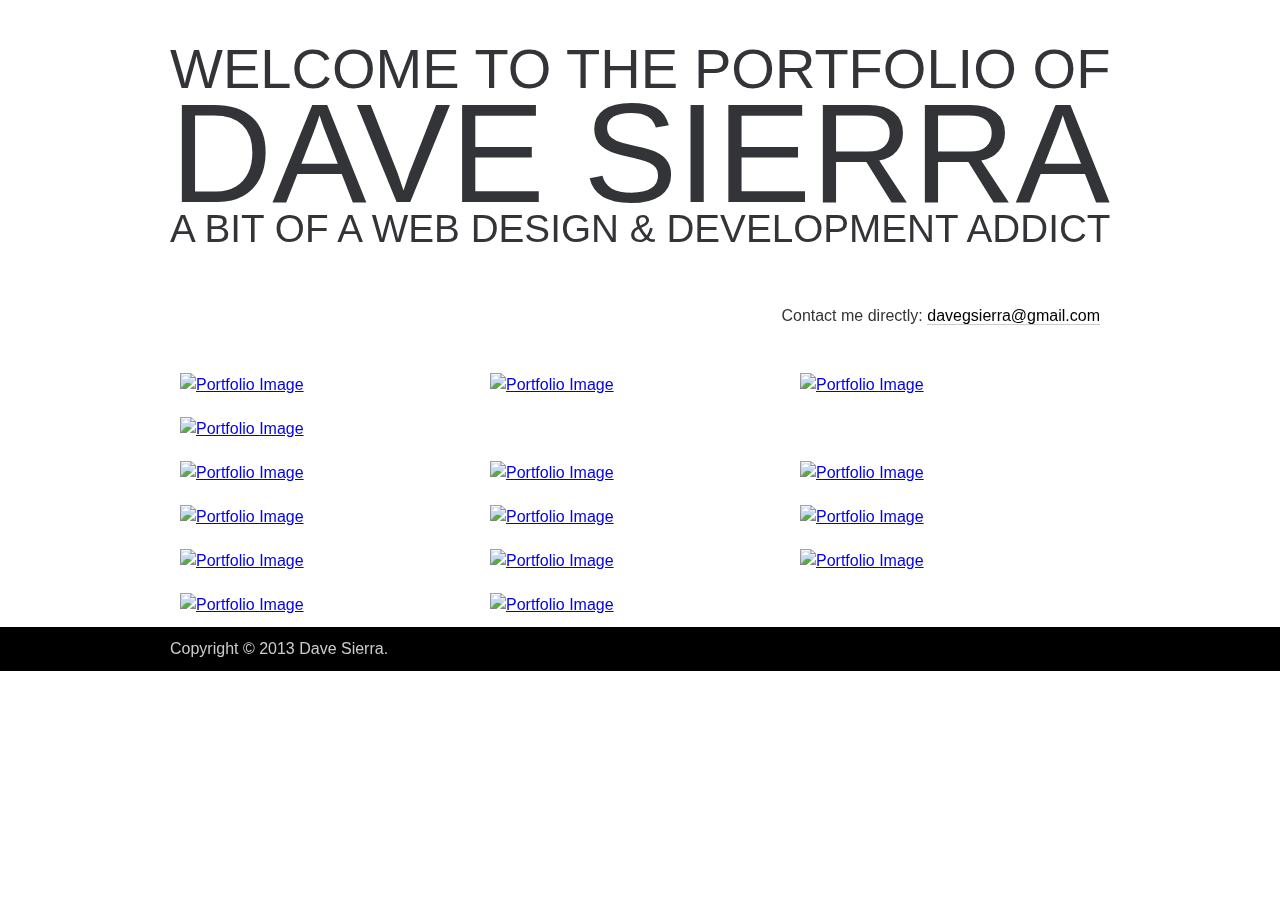
==== index.htm @ c66667d3 "Initial Commit" ====
<!doctype html>

<!--[if lt IE 7 ]> <html class="ie ie6" lang="en"> <![endif]-->
<!--[if IE 7 ]>    <html class="ie ie7" lang="en"> <![endif]-->
<!--[if IE 8 ]>    <html class="ie ie8" lang="en"> <![endif]-->
<!--[if IE 9 ]>    <html class="ie ie9" lang="en"> <![endif]-->
<!--[if gt IE 9]><!--><html lang="en"><!--<![endif]-->

<head id="www-davesierra-co" data-template-set="html5-reset">

	<meta charset="utf-8">
	
	<!-- Always force latest IE rendering engine (even in intranet) & Chrome Frame -->
	<meta http-equiv="X-UA-Compatible" content="IE=edge,chrome=1">
	
	<title>Dave Sierra Web Development and Design</title>
	
	<meta name="title" content="">
	<meta name="description" content="">	
	<meta name="google-site-verification" content="">	
	<meta name="author" content="Dave Sierra">
	<meta name="Copyright" content="Copyright Dave Sierra 2013. All Rights Reserved.">

	<link rel="shortcut icon" href="images/favicon.png">
	
	<!-- CSS -->
	<link rel="stylesheet" href="css/style.css">
	<link rel="stylesheet" href="css/prettyPhoto.css">
	
    <!--[if IE]>
    	<link rel="stylesheet" type="text/css" href="css/ie.css" />
		<script src="http://html5shiv.googlecode.com/svn/trunk/html5.js"></script>
    <![endif]-->
    
	<!-- Javascript -->
	<script src="http://ajax.googleapis.com/ajax/libs/jquery/1.8.3/jquery.min.js"></script>
	<script src="js/jquery.backstretch.min.js"></script>
	<script src="js/jquery.slabtext.js"></script>
	<script src="js/jquery.imagesloaded.js"></script>
	<script src="js/jquery.masonry.js"></script>
	<script src="js/jquery.prettyPhoto.js"></script>
    <script src="js/jquery.lettering.min.js"></script>
   
   	<!--<link rel="stylesheet/less" type="text/css" href="css/style.less" />
	<script type="text/javascript" src="js/less-1.4.1.min.js"></script>-->

    <link rel="stylesheet" type="text/css" href="js/tooltipster/css/tooltipster.css" />
    <script type="text/javascript" src="js/tooltipster/js/jquery.tooltipster.min.js"></script>
    
	<script type="text/javascript">

    function slabTextHeadlines() {
        $("h1.slabtext-container").slabText({
            // Don't slabtext the headers if the viewport is under 380px
            "viewportBreakpoint":380,
			"minCharsPerLine":10
        });
    };

     $(window).load(function() {
        setTimeout(slabTextHeadlines, 0);
    });


	$(document).ready(function(){
		//BACKSTRETCH
		$.backstretch("images/page-bg-img.jpg");
		
		//MASONRY
		var $container = $('.portfolio');
		$container.imagesLoaded(function(){
	  	$container.masonry({
	    	itemSelector : '.item',
	    	isFitWidth: true,
	    	isAnimated: true
	  		});
		});
		
		//PRETTYPHOTO
    	$("a[rel^='prettyPhoto']").prettyPhoto({
			custom_markup: '<div class="pp_inline">SAMPLE</div>'
		});
		//$('h1.lettering span').lettering('lines');
		
		//TOOLTIPSTER PLUGIN
		$('.tooltip').tooltipster({
			animation: 'grow',
			delay: 100,
			position: 'top-left'
		});
 	 });

	</script>
    
</head>

<body>

<div class="wrapper">

	<!--The Headline Title -->
	<header class="container">
      	<h1 class="slabtext-container lettering">
			<span class="slabtext">Welcome to the portfolio of</span>
            <span class="slabtext">Dave Sierra</span>
            <span class="slabtext">A bit of a Web Design <span class="amp">&amp;</span> Development Addict</span>
		</h1>
	</header>
	
    <div class="container">
	<!-- Contact -->
		<section id="social">
            <ul id="social-icons">
                <li><a href="https://www.facebook.com/davegsierra" class="facebook tooltip" title="Like me on Facebook">Facebook</a></li>
                <li><a href="https://twitter.com/davegsierra" class="twitter tooltip" title="Follow me on Twitter">Twitter</a></li>
                <li><a href="http://gplus.to/davegsierra" class="google tooltip" title="Find me on Google plus">Google</a></li>
                <li><a href="http://www.linkedin.com/in/davegsierra" class="linkedin tooltip" title="Connect with me on LinkedIn">LinkedIn</a></li>
                <li><a href="https://vimeo.com/davegsierra" class="vimeo tooltip" title="Watch what inspires me on Vimeo">Vimeo</a></li>
                <li><a href="http://davesierra.tumblr.com/" class="flickr tooltip" title="Stalk me on Tumblr">Tumblr</a></li>
                <li><a href="http://www.behance.net/davesierra" class="behance tooltip" title="Check out my projects on Behance">Behance</a></li>
                <li><a href="http://pinterest.com/davegsierra/" class="pinterest tooltip" title="See what I like on Pinterest">Pinterest</a></li>
            </ul>
            <span class="email-info">
            	Contact me directly:
                <a href="mailto:davegsierra@gmail.com" class="fadeOut">davegsierra@gmail.com</a>
            </span>
		</section>

		<!-- The Portfolio -->
        <ul class="portfolio goldman">
            <li class="item">
                <a class="award" href="images/portfolio-items/gp-2.jpg" rel="prettyPhoto[Goldman]" data-meta="Goldman Properties <br/> Gold Addy Winner 2013 - Digital Ad <br/> <a href='http://goldmanproperties.com/' target='_blank'>Website</a>">
                    <div class="award">
                        <div class="strap"></div>
                        <div class="medal"></div>
                    </div>
                	<img src="images/portfolio-items/gp-1.jpg" alt="Portfolio Image"></a>
                <a href="images/portfolio-items/gp-3.jpg" rel="prettyPhoto[Goldman]" data-meta="Goldman Properties <br/> Gold Addy Winner 2013 - Digital Ad <br/> <a href='http://goldmanproperties.com/' target='_blank'>Website</a>"></a>
                <a href="images/portfolio-items/gp-4.jpg" rel="prettyPhoto[Goldman]" data-meta="Goldman Properties <br/> Gold Addy Winner 2013 - Digital Ad <br/> <a href='http://goldmanproperties.com/' target='_blank'>Website</a>"></a>
                <a href="images/portfolio-items/gp-5.jpg" rel="prettyPhoto[Goldman]" data-meta="Goldman Properties <br/> Gold Addy Winner 2013 - Digital Ad <br/> <a href='http://goldmanproperties.com/' target='_blank'>Website</a>"></a>
                <a href="images/portfolio-items/gp-6.jpg" rel="prettyPhoto[Goldman]" data-meta="Goldman Properties <br/> Gold Addy Winner 2013 - Digital Ad <br/> <a href='http://goldmanproperties.com/' target='_blank'>Website</a>"></a>
                <a href="images/portfolio-items/gp-7.jpg" rel="prettyPhoto[Goldman]" data-meta="Goldman Properties <br/> Gold Addy Winner 2013 - Digital Ad <br/> <a href='http://goldmanproperties.com/' target='_blank'>Website</a>"></a>
            </li>
            
            
            <li class="item">
                <a class="award" href="images/portfolio-items/walls-2.jpg" rel="prettyPhoto[Walls]" data-meta="Wynwood Walls <br/> Silver Addy Winner 2012 - Consumer Website <br/> <a href='http://thewynwoodwalls.com/' target='_blank'>Website</a>">
                	<div class="award">
                        <div class="strap"></div>
                        <div class="medal"></div>
                    </div>
                <img src="images/portfolio-items/walls-1.jpg" alt="Portfolio Image"></a>
                <a href="images/portfolio-items/walls-3.jpg" rel="prettyPhoto[Walls]" data-meta="Wynwood Walls <br/> Silver Addy Winner 2012 - Consumer Website <br/> <a href='http://thewynwoodwalls.com/' target='_blank'>Website</a>"></a>
                <a href="images/portfolio-items/walls-4.jpg" rel="prettyPhoto[Walls]" data-meta="Wynwood Walls <br/> Silver Addy Winner 2012 - Consumer Website <br/> <a href='http://thewynwoodwalls.com/' target='_blank'>Website</a>"></a>
                <a href="images/portfolio-items/walls-5.jpg" rel="prettyPhoto[Walls]" data-meta="Wynwood Walls <br/> Silver Addy Winner 2012 - Consumer Website <br/> <a href='http://thewynwoodwalls.com/' target='_blank'>Website</a>"></a>
                <a href="images/portfolio-items/walls-6.jpg" rel="prettyPhoto[Walls]" data-meta="Wynwood Walls <br/> Gold Addy Winner 2012 - Mobile Website <br/> <a href='http://thewynwoodwalls.com/' target='_blank'>Website</a>"></a>
                <a href="images/portfolio-items/walls-7.jpg" rel="prettyPhoto[Walls]" data-meta="Wynwood Walls <br/> Gold Addy Winner 2012 - Mobile Website <br/> <a href='http://thewynwoodwalls.com/' target='_blank'>Website</a>"></a>
            </li>
            
            <li class="item">
                <a href="images/portfolio-items/phily-2.jpg" rel="prettyPhoto[Phily]" data-meta="The Philadelphia Building <br/><a href='http://www.thephiladelphiabuilding.com/' target='_blank'>Website</a>"><img src="images/portfolio-items/phily-1.jpg" alt="Portfolio Image"></a>
                <a href="images/portfolio-items/phily-3.jpg" rel="prettyPhoto[Phily]" data-meta="The Philadelphia Building <br/><a href='http://www.thephiladelphiabuilding.com/' target='_blank'>Website</a>"></a>
            </li>
            
            <li class="item">
                <a href="images/portfolio-items/soho-2.jpg" rel="prettyPhoto[Soho]" data-meta="The Soho Building <br/><a href='http://www.thesohobuilding.com/' target='_blank'>Website</a>"><img src="images/portfolio-items/soho-1.jpg" alt="Portfolio Image"></a>
                <a href="images/portfolio-items/soho-3.jpg" rel="prettyPhoto[Soho]" data-meta="The Soho Building <br/><a href='http://www.thesohobuilding.com/' target='_blank'>Website</a>"></a>
                
            </li>
        </ul>
        <ul class="portfolio other">
            <li class="item">
                <a class="award" href="images/portfolio-items/annie-2.jpg" rel="prettyPhoto[Annie]" data-meta="Annie Sunbeam <br/> Silver Addy Winner 2013 - Digital Ad <br/><a href='http://anniesunbeam.com/' target='_blank'>Website</a>">
                	<div class="award">
                        <div class="strap"></div>
                        <div class="medal"></div>
                    </div>
                    <img src="images/portfolio-items/annie-1.jpg" alt="Portfolio Image"></a>
                <a href="images/portfolio-items/annie-3.jpg" rel="prettyPhoto[Annie]" data-meta="Annie Sunbeam <br/> Silver Addy Winner 2013 - Digital Ad <br/><a href='http://anniesunbeam.com/' target='_blank'>Website</a>"></a>
                <a href="images/portfolio-items/annie-4.jpg" rel="prettyPhoto[Annie]" data-meta="Annie Sunbeam <br/> Silver Addy Winner 2013 - Digital Ad <br/><a href='http://anniesunbeam.com/' target='_blank'>Website</a>"></a>
                
            </li>
            
            <li class="item">
                <a href="images/portfolio-items/excelerate-2.jpg" rel="prettyPhoto[Excelerate]" data-meta="Excelerate <br/><a href='http://www.excelerate.cc/' target='_blank'>Website</a>"><img src="images/portfolio-items/excelerate-1.jpg" alt="Portfolio Image"></a>
                <a href="images/portfolio-items/excelerate-3.jpg" rel="prettyPhoto[Excelerate]" data-meta="Excelerate <br/><a href='http://www.excelerate.cc/' target='_blank'>Website</a>"></a>
                <a href="images/portfolio-items/excelerate-4.jpg" rel="prettyPhoto[Excelerate]" data-meta="Excelerate <br/><a href='http://www.excelerate.cc/' target='_blank'>Website</a>"></a>
            </li>
            
            <li class="item">
                <a href="images/portfolio-items/mclamore-2.jpg" rel="prettyPhoto[Mclamore]" data-meta="Burger King McLamore Foundation <br/><a href='http://www.bkmclamorefoundation.org/Home' target='_blank'>Website</a>"><img src="images/portfolio-items/mclamore-1.jpg" alt="Portfolio Image"></a>
                <a href="images/portfolio-items/mclamore-3.jpg" rel="prettyPhoto[Mclamore]" data-meta="Burger King McLamore Foundation <br/><a href='http://www.bkmclamorefoundation.org/Home' target='_blank'>Website</a>"></a>
            </li>
            
            <li class="item">
                <a href="images/portfolio-items/bkconvention-2.jpg" rel="prettyPhoto[BKConvention]" data-meta="Burger King Convention <br/><a href='http://www.burgerkingconventions.com/' target='_blank'>Website</a>"><img src="images/portfolio-items/bkconvention-1.jpg" alt="Portfolio Image"></a>
                <a href="images/portfolio-items/bkconvention-3.jpg" rel="prettyPhoto[BKConvention]" data-meta="Burger King Convention <br/><a href='http://www.burgerkingconventions.com/' target='_blank'>Website</a>"></a>
            </li>
            
            <li class="item">
                <a href="images/portfolio-items/edna-2.jpg" rel="prettyPhoto[EdnaValley]" data-meta="Edna Valley Vineyard <br/><a href='http://www.ednavalleyvineyard.com/' target='_blank'>Website</a>"><img src="images/portfolio-items/edna-1.jpg" alt="Portfolio Image"></a>
                <a href="images/portfolio-items/edna-3.jpg" rel="prettyPhoto[EdnaValley]" data-meta="Edna Valley Vineyard <br/><a href='http://www.ednavalleyvineyard.com/' target='_blank'>Website</a>"></a>
                <a href="images/portfolio-items/edna-4.jpg" rel="prettyPhoto[EdnaValley]" data-meta="Edna Valley Vineyard <br/><a href='http://www.ednavalleyvineyard.com/' target='_blank'>Website</a>"></a>
                <a href="images/portfolio-items/edna-5.jpg" rel="prettyPhoto[EdnaValley]" data-meta="Edna Valley Vineyard <br/><a href='http://www.ednavalleyvineyard.com/' target='_blank'>Website</a>"></a>
                <a href="images/portfolio-items/edna-6.jpg" rel="prettyPhoto[EdnaValley]" data-meta="Edna Valley Vineyard <br/><a href='http://www.ednavalleyvineyard.com/' target='_blank'>Website</a>"></a>
                <a href="images/portfolio-items/edna-7.jpg" rel="prettyPhoto[EdnaValley]" data-meta="Edna Valley Vineyard <br/><a href='http://www.ednavalleyvineyard.com/' target='_blank'>Website</a>"></a>
            </li>
            
            <li class="item">
                <a href="images/portfolio-items/autoshow-2.jpg" rel="prettyPhoto[Autoshow]" data-meta="Miami Autoshow <br/><a href='http://www.sfliautoshow.com/' target='_blank'>Website</a>"><img src="images/portfolio-items/autoshow-1.jpg" alt="Portfolio Image"></a>
                <a href="images/portfolio-items/autoshow-3.jpg" rel="prettyPhoto[Autoshow]" data-meta="Miami Autoshow Re-Design"></a>
                <a href="images/portfolio-items/autoshow-4.jpg" rel="prettyPhoto[Autoshow]" data-meta="Miami Autoshow Re-Design"></a>
                <a href="images/portfolio-items/autoshow-5.jpg" rel="prettyPhoto[Autoshow]" data-meta="Miami Autoshow Re-Design"></a>
                <a href="images/portfolio-items/autoshow-6.jpg" rel="prettyPhoto[Autoshow]" data-meta="Miami Autoshow Re-Design"></a>
            </li>
            
            
            
            <li class="item">
                <a href="images/portfolio-items/newamsterdam-2.jpg" rel="prettyPhoto[NewAmsterdam]" data-meta="New Amsterdam Spirits <br/><a href='http://www.newamsterdamspirits.com/' target='_blank'>Website</a>"><img src="images/portfolio-items/newamsterdam-1.jpg" alt="Portfolio Image"></a>
                <a href="images/portfolio-items/newamsterdam-3.jpg" rel="prettyPhoto[NewAmsterdam]" data-meta="New Amsterdam Spirits <br/><a href='http://www.newamsterdamspirits.com/' target='_blank'>Website</a>"></a>
                <a href="images/portfolio-items/newamsterdam-4.jpg" rel="prettyPhoto[NewAmsterdam]" data-meta="New Amsterdam Spirits <br/><a href='http://www.newamsterdamspirits.com/' target='_blank'>Website</a>"></a>
                <a href="images/portfolio-items/newamsterdam-5.jpg" rel="prettyPhoto[NewAmsterdam]" data-meta="New Amsterdam Spirits <br/><a href='http://www.newamsterdamspirits.com/' target='_blank'>Website</a>"></a>
                <a href="images/portfolio-items/newamsterdam-6.jpg" rel="prettyPhoto[NewAmsterdam]" data-meta="New Amsterdam Spirits <br/><a href='http://www.newamsterdamspirits.com/' target='_blank'>Website</a>"></a>
                <a href="images/portfolio-items/newamsterdam-7.jpg" rel="prettyPhoto[NewAmsterdam]" data-meta="New Amsterdam Spirits <br/><a href='http://www.newamsterdamspirits.com/' target='_blank'>Website</a>"></a>
                <a href="images/portfolio-items/newamsterdam-8.jpg" rel="prettyPhoto[NewAmsterdam]" data-meta="New Amsterdam Spirits <br/><a href='http://www.newamsterdamspirits.com/' target='_blank'>Website</a>"></a>
            </li>
            
            <li class="item">
                <a href="images/portfolio-items/nakedgrape-2.jpg" rel="prettyPhoto[NakedGrape]" data-meta="The Naked Grape <br/><a href='http://www.thenakedgrapewine.com/' target='_blank'>Website</a>"><img src="images/portfolio-items/nakedgrape-1.jpg" alt="Portfolio Image"></a>
                <a href="images/portfolio-items/nakedgrape-3.jpg" rel="prettyPhoto[NakedGrape]" data-meta="The Naked Grape <br/><a href='http://www.thenakedgrapewine.com/' target='_blank'>Website</a>"></a>
                <a href="images/portfolio-items/nakedgrape-4.jpg" rel="prettyPhoto[NakedGrape]" data-meta="The Naked Grape <br/><a href='http://www.thenakedgrapewine.com/' target='_blank'>Website</a>"></a>
                <a href="images/portfolio-items/nakedgrape-5.jpg" rel="prettyPhoto[NakedGrape]" data-meta="The Naked Grape <br/><a href='http://www.thenakedgrapewine.com/' target='_blank'>Website</a>"></a>
                <a href="images/portfolio-items/nakedgrape-6.jpg" rel="prettyPhoto[NakedGrape]" data-meta="The Naked Grape <br/><a href='http://www.thenakedgrapewine.com/' target='_blank'>Website</a>"></a>
                <a href="images/portfolio-items/nakedgrape-7.jpg" rel="prettyPhoto[NakedGrape]" data-meta="The Naked Grape <br/><a href='http://www.thenakedgrapewine.com/' target='_blank'>Website</a>"></a>
            </li>
            
            <li class="item">
                <a class="award" href="images/portfolio-items/zoo-2.jpg" rel="prettyPhoto[Zoo]" data-meta="Fun Zoo Miami <br/> Silver Addy Winner 2013 - Digital Ad <br/><a href='http://www.funzoomiami.org/' target='_blank'>Website</a>">
                	<div class="award">
                        <div class="strap"></div>
                        <div class="medal"></div>
                    </div>
                    <img src="images/portfolio-items/zoo-1.jpg" alt="Portfolio Image"></a>
                <a href="images/portfolio-items/zoo-3.jpg" rel="prettyPhoto[Zoo]" data-meta="Fun Zoo Miami <br/> Silver Addy Winner 2013 - Digital Ad <br/><a href='http://www.funzoomiami.org/' target='_blank'>Website</a>"></a>
                <a href="images/portfolio-items/zoo-4.jpg" rel="prettyPhoto[Zoo]" data-meta="Fun Zoo Miami <br/> Silver Addy Winner 2013 - Digital Ad <br/><a href='http://www.funzoomiami.org/' target='_blank'>Website</a>"></a>
            </li>
            
            <li class="item">
                <a href="images/portfolio-items/seaquarium-2.jpg" rel="prettyPhoto[Seaquarium]" data-meta="Miami Seaquarium <br/><a href='http://miamiseaquarium.com/' target='_blank'>Website</a>"><img src="images/portfolio-items/seaquarium-1.jpg" alt="Portfolio Image"></a>
                <a href="images/portfolio-items/seaquarium-3.jpg" rel="prettyPhoto[Seaquarium]" data-meta="Miami Seaquarium <br/><a href='http://miamiseaquarium.com/' target='_blank'>Website</a>"></a>
                <a href="images/portfolio-items/seaquarium-4.jpg" rel="prettyPhoto[Seaquarium]" data-meta="Miami Seaquarium <br/><a href='http://miamiseaquarium.com/' target='_blank'>Website</a>"></a>
                <a href="images/portfolio-items/seaquarium-5.jpg" rel="prettyPhoto[Seaquarium]" data-meta="Miami Seaquarium <br/><a href='http://miamiseaquarium.com/' target='_blank'>Website</a>"></a>
            </li>
            
            <li class="item">
                <a class="award" href="images/portfolio-items/croffice-2.jpg" rel="prettyPhoto[Croffice]" data-meta="Croffice Fit Promo <br/> Silver Addy Winner 2013 - Digital Ad <br/><a href='http://www.crofficefit.com/' target='_blank'>Website</a>">
                	<div class="award">
                        <div class="strap"></div>
                        <div class="medal"></div>
                    </div>
                    <img src="images/portfolio-items/croffice-1.jpg" alt="Portfolio Image"></a>
                <a href="images/portfolio-items/croffice-3.jpg" rel="prettyPhoto[Croffice]" data-meta="Croffice Fit Promo <br/> Silver Addy Winner 2013 - Digital Ad <br/><a href='http://www.crofficefit.com/' target='_blank'>Website</a>"></a>
                <a href="images/portfolio-items/croffice-4.jpg" rel="prettyPhoto[Croffice]" data-meta="Croffice Fit Promo <br/> Silver Addy Winner 2013 - Digital Ad <br/><a href='http://www.crofficefit.com/' target='_blank'>Website</a>"></a>
            </li>
            
        </ul>
        
    </div>
	<footer>
    	<div class="container">Copyright &copy; 2013 Dave Sierra.</div>
    </footer>
</div><!--End container-->

</body>
</html>
---- css/style.css ----
/*----------------------------------------------------------
Reset
----------------------------------------------------------*/
html,body,div,span,applet,object,iframe,h1,h2,h3,h4,h5,h6,p,blockquote,pre,a,abbr,acronym,address,big,cite,code,del,dfn,em,img,ins,kbd,q,s,samp,small,strike,strong,sub,sup,tt,var,b,u,i,center,dl,dt,dd,ol,ul,li,fieldset,form,label,legend,table,caption,tbody,tfoot,thead,tr,th,td,article,aside,canvas,details,embed,figure,figcaption,footer,header,hgroup,menu,nav,output,ruby,section,summary,time,mark,audio,video{margin:0;padding:0;border:0;font-size:100%;font:inherit;vertical-align:baseline}article,aside,details,figcaption,figure,footer,header,hgroup,menu,nav,section{display:block}body{line-height:1}ol,ul{list-style:none}blockquote,q{quotes:none}blockquote:before,blockquote:after,q:before,q:after{content:'';content:none}table{border-collapse:collapse;border-spacing:0}.slabtext-container{text-align:center}.slabtexted .slabtext{display:-moz-inline-box;display:inline-block;white-space:nowrap}.slabtextinactive .slabtext{display:inline;white-space:normal;font-size:1em!important;letter-spacing:inherit!important;word-spacing:inherit!important;*letter-spacing:0!important;*word-spacing:0!important}.slabtextdone .slabtext{display:block;line-height:.85}@font-face{font-family:'LeagueGothicRegular';src:url('../fonts/League_Gothic-webfont.eot');src:url('../fonts/League_Gothic-webfont.eot?#iefix') format('embedded-opentype'),url('../fonts/League_Gothic-webfont.woff') format('woff'),url('../fonts/League_Gothic-webfont.ttf') format('truetype'),url('../fonts/League_Gothic-webfont.svg#LeagueGothicRegular') format('svg');font-weight:400;font-style:normal}body{font-family:"HelveticaNeue","Helvetica Neue","HelveticaNeueRoman","HelveticaNeue-Roman",sans-serif;color:#333437;font-size:16px;line-height:24px}h1,h2{font-family:'LeagueGothicRegular',Arial,sans-serif;letter-spacing:0;font-size:300%;font-weight:400;text-transform:uppercase;line-height:1;text-align:left}h2{font-size:150%;margin:10px;border-top:1px solid black;border-bottom:1px solid black;padding:10px 0}.container{width:940px;margin:auto}header.container{padding-top:45px}#social{margin:50px 0 25px;padding:0 10px;display:block;height:42px}#social aside{float:right}#social-icons li{float:left;margin-right:10px}#social-icons li a{display:block;width:38px;height:42px;background:url('../images/social-icons.png') no-repeat;text-indent:-9999px}#social-icons li a.facebook{background-position:0 0}#social-icons li a.twitter{background-position:-39px 0}#social-icons li a.google{background-position:-78px 0}#social-icons li a.linkedin{background-position:-117px 0}#social-icons li a.vimeo{background-position:-156px 0}#social-icons li a.flickr{background-position:-195px 0}#social-icons li a.behance{background-position:-234px 0}#social-icons li a.pinterest{background-position:-273px 0}span.email-info{line-height:40px;float:right}.item{width:290px;margin:10px;float:left}.item img{width:290px}span[class*="line"]{display:block}.portfolio{margin-top:0}.g0ldman li img{border:5px solid blue}a.fadeOut{color:#000;text-decoration:none;border-bottom:.075em solid rgba(0,0,0,.2);-webkit-transition:opacity .75s ease;-moz-transition:opacity .75s ease;-o-transition:opacity .75s ease;transition:opacity .75s ease}a.fadeOut:hover{opacity:.35}#social-icons a{opacity:.75;-webkit-transition:opacity .5s ease;-moz-transition:opacity .5s ease;-o-transition:opacity .5s ease;transition:opacity .5s ease}#social-icons a:hover{opacity:1}footer{background-color:#000;padding:10px;color:#CCC}div.pp_default .pp_description{margin:5px 50px 5px 120px}div.strap,div.medal{background-image:url(images/award-hover.png);height:49px;width:42px;position:absolute}div.strap{background-position:0 0}div.medal{background-position:0 -49px}div.award{width:auto;position:absolute;top:-5px;right:38px;opacity:0;-webkit-transform:rotate(-20deg);-moz-transform:rotate(-20deg);-o-transform:rotate(-20deg);-ms-transform:rotate(-20deg);transform:rotate(-20deg)}a.award:hover div.award{top:-5px;right:38px;opacity:1;-webkit-transform:rotate(0deg);-moz-transform:rotate(0deg);-o-transform:rotate(0deg);-ms-transform:rotate(0deg);transform:rotate(0deg)}a.award:hover div.award{animation:awardAnimation .08s 1 ease-in;-webkit-animation:awardAnimation .08s 1 ease-in}a.award:hover div.medal{animation:medalSwing .8s 1 ease-out;-webkit-animation:medalSwing .8s 1 ease-out}@keyframes awardAnimation{0%{ top:-4px;right:34px;opacity:0;transform:rotate(-20deg)}100%{top:-5px;right:38px;opacity:1;transform:rotate(0deg)}}@-webkit-keyframes awardAnimation{0%{ top:-4px;right:34px;opacity:0;-webkit-transform:rotate(-20deg)}100%{top:-5px;right:38px;opacity:1;-webkit-transform:rotate(0deg)}}@keyframes medalSwing{0%{ transform:rotate(-5deg)}50%{transform:rotate(5deg)}100%{transform:rotate(0deg)}}@-webkit-keyframes medalSwing{0%{ -webkit-transform:rotate(-5deg)}50%{-webkit-transform:rotate(5deg)}100%{-webkit-transform:rotate(0deg)}}@media only screen and (min-width: 768px) and (max-width: 959px){.container{ width:768px}}@media only screen and (max-width: 767px){.container{ width:300px}.item{width:120px}.item img{width:120px}#social-icons li{margin:0 5px 5px 0}#social{height:75px}#social aside{float:left;font-size:12px}}@media only screen and (min-width: 480px) and (max-width: 767px){.container{ width:420px}}
---- css/prettyPhoto.css ----
/* ------------------------------------------------------------------------
	This you can edit.
------------------------------------------------------------------------- */

	/* ----------------------------------
		Default Theme
	----------------------------------- */

	div.pp_default .pp_top,
	div.pp_default .pp_top .pp_middle,
	div.pp_default .pp_top .pp_left,
	div.pp_default .pp_top .pp_right,
	div.pp_default .pp_bottom,
	div.pp_default .pp_bottom .pp_left,
	div.pp_default .pp_bottom .pp_middle,
	div.pp_default .pp_bottom .pp_right { height: 13px; }
	
	div.pp_default .pp_top .pp_left { background: url(../images/prettyPhoto/default/sprite.png) -78px -93px no-repeat; } /* Top left corner */
	div.pp_default .pp_top .pp_middle { background: url(../images/prettyPhoto/default/sprite_x.png) top left repeat-x; } /* Top pattern/color */
	div.pp_default .pp_top .pp_right { background: url(../images/prettyPhoto/default/sprite.png) -112px -93px no-repeat; } /* Top right corner */
	
	div.pp_default .pp_content .ppt { color: #f8f8f8; }
	div.pp_default .pp_content_container .pp_left { background: url(../images/prettyPhoto/default/sprite_y.png) -7px 0 repeat-y; padding-left: 13px; }
	div.pp_default .pp_content_container .pp_right { background: url(../images/prettyPhoto/default/sprite_y.png) top right repeat-y; padding-right: 13px; }
	div.pp_default .pp_content { background-color: #fff; } /* Content background */
	div.pp_default .pp_next:hover { background: url(../images/prettyPhoto/default/sprite_next.png) center right  no-repeat; cursor: pointer; } /* Next button */
	div.pp_default .pp_previous:hover { background: url(../images/prettyPhoto/default/sprite_prev.png) center left no-repeat; cursor: pointer; } /* Previous button */
	div.pp_default .pp_expand { background: url(../images/prettyPhoto/default/sprite.png) 0 -29px no-repeat; cursor: pointer; width: 28px; height: 28px; } /* Expand button */
	div.pp_default .pp_expand:hover { background: url(../images/prettyPhoto/default/sprite.png) 0 -56px no-repeat; cursor: pointer; } /* Expand button hover */
	div.pp_default .pp_contract { background: url(../images/prettyPhoto/default/sprite.png) 0 -84px no-repeat; cursor: pointer; width: 28px; height: 28px; } /* Contract button */
	div.pp_default .pp_contract:hover { background: url(../images/prettyPhoto/default/sprite.png) 0 -113px no-repeat; cursor: pointer; } /* Contract button hover */
	div.pp_default .pp_close { width: 30px; height: 30px; background: url(../images/prettyPhoto/default/sprite.png) 2px 1px no-repeat; cursor: pointer; } /* Close button */
	div.pp_default #pp_full_res .pp_inline { color: #000; } 
	div.pp_default .pp_gallery ul li a { background: url(../images/prettyPhoto/default/default_thumb.png) center center #f8f8f8; border:1px solid #aaa; }
	div.pp_default .pp_gallery ul li a:hover,
	div.pp_default .pp_gallery ul li.selected a { border-color: #fff; }
	div.pp_default .pp_social { margin-top: 7px; }

	div.pp_default .pp_gallery a.pp_arrow_previous,
	div.pp_default .pp_gallery a.pp_arrow_next { position: static; left: auto; }
	div.pp_default .pp_nav .pp_play,
	div.pp_default .pp_nav .pp_pause { background: url(../images/prettyPhoto/default/sprite.png) -51px 1px no-repeat; height:30px; width:30px; }
	div.pp_default .pp_nav .pp_pause { background-position: -51px -29px; }
	div.pp_default .pp_details { position: relative; }
	div.pp_default a.pp_arrow_previous,
	div.pp_default a.pp_arrow_next { background: url(../images/prettyPhoto/default/sprite.png) -31px -3px no-repeat; height: 20px; margin: 4px 0 0 0; width: 20px; }
	div.pp_default a.pp_arrow_next { left: 52px; background-position: -82px -3px; } /* The next arrow in the bottom nav */
	div.pp_default .pp_content_container .pp_details { margin-top: 5px; }
	div.pp_default .pp_nav { clear: none; height: 30px; width: 110px; position: relative; }
	div.pp_default .pp_nav .currentTextHolder{ font-family: Georgia; font-style: italic; color:#999; font-size: 11px; left: 75px; line-height: 25px; margin: 0; padding: 0 0 0 10px; position: absolute; top: 2px; }
	
	div.pp_default .pp_close:hover, div.pp_default .pp_nav .pp_play:hover, div.pp_default .pp_nav .pp_pause:hover, div.pp_default .pp_arrow_next:hover, div.pp_default .pp_arrow_previous:hover { opacity:0.7; }

	div.pp_default .pp_description{ font-size: 11px; font-weight: bold; line-height: 14px; margin: 5px 50px 5px 0; }

	div.pp_default .pp_bottom .pp_left { background: url(../images/prettyPhoto/default/sprite.png) -78px -127px no-repeat; } /* Bottom left corner */
	div.pp_default .pp_bottom .pp_middle { background: url(../images/prettyPhoto/default/sprite_x.png) bottom left repeat-x; } /* Bottom pattern/color */
	div.pp_default .pp_bottom .pp_right { background: url(../images/prettyPhoto/default/sprite.png) -112px -127px no-repeat; } /* Bottom right corner */

	div.pp_default .pp_loaderIcon { background: url(../images/prettyPhoto/default/loader.gif) center center no-repeat; } /* Loader icon */

	
	/* ----------------------------------
		Light Rounded Theme
	----------------------------------- */


	div.light_rounded .pp_top .pp_left { background: url(../images/prettyPhoto/light_rounded/sprite.png) -88px -53px no-repeat; } /* Top left corner */
	div.light_rounded .pp_top .pp_middle { background: #fff; } /* Top pattern/color */
	div.light_rounded .pp_top .pp_right { background: url(../images/prettyPhoto/light_rounded/sprite.png) -110px -53px no-repeat; } /* Top right corner */
	
	div.light_rounded .pp_content .ppt { color: #000; }
	div.light_rounded .pp_content_container .pp_left,
	div.light_rounded .pp_content_container .pp_right { background: #fff; }
	div.light_rounded .pp_content { background-color: #fff; } /* Content background */
	div.light_rounded .pp_next:hover { background: url(../images/prettyPhoto/light_rounded/btnNext.png) center right  no-repeat; cursor: pointer; } /* Next button */
	div.light_rounded .pp_previous:hover { background: url(../images/prettyPhoto/light_rounded/btnPrevious.png) center left no-repeat; cursor: pointer; } /* Previous button */
	div.light_rounded .pp_expand { background: url(../images/prettyPhoto/light_rounded/sprite.png) -31px -26px no-repeat; cursor: pointer; } /* Expand button */
	div.light_rounded .pp_expand:hover { background: url(../images/prettyPhoto/light_rounded/sprite.png) -31px -47px no-repeat; cursor: pointer; } /* Expand button hover */
	div.light_rounded .pp_contract { background: url(../images/prettyPhoto/light_rounded/sprite.png) 0 -26px no-repeat; cursor: pointer; } /* Contract button */
	div.light_rounded .pp_contract:hover { background: url(../images/prettyPhoto/light_rounded/sprite.png) 0 -47px no-repeat; cursor: pointer; } /* Contract button hover */
	div.light_rounded .pp_close { width: 75px; height: 22px; background: url(../images/prettyPhoto/light_rounded/sprite.png) -1px -1px no-repeat; cursor: pointer; } /* Close button */
	div.light_rounded .pp_details { position: relative; }
	div.light_rounded .pp_description { margin-right: 85px; }
	div.light_rounded #pp_full_res .pp_inline { color: #000; } 
	div.light_rounded .pp_gallery a.pp_arrow_previous,
	div.light_rounded .pp_gallery a.pp_arrow_next { margin-top: 12px !important; }
	div.light_rounded .pp_nav .pp_play { background: url(../images/prettyPhoto/light_rounded/sprite.png) -1px -100px no-repeat; height: 15px; width: 14px; }
	div.light_rounded .pp_nav .pp_pause { background: url(../images/prettyPhoto/light_rounded/sprite.png) -24px -100px no-repeat; height: 15px; width: 14px; }

	div.light_rounded .pp_arrow_previous { background: url(../images/prettyPhoto/light_rounded/sprite.png) 0 -71px no-repeat; } /* The previous arrow in the bottom nav */
		div.light_rounded .pp_arrow_previous.disabled { background-position: 0 -87px; cursor: default; }
	div.light_rounded .pp_arrow_next { background: url(../images/prettyPhoto/light_rounded/sprite.png) -22px -71px no-repeat; } /* The next arrow in the bottom nav */
		div.light_rounded .pp_arrow_next.disabled { background-position: -22px -87px; cursor: default; }

	div.light_rounded .pp_bottom .pp_left { background: url(../images/prettyPhoto/light_rounded/sprite.png) -88px -80px no-repeat; } /* Bottom left corner */
	div.light_rounded .pp_bottom .pp_middle { background: #fff; } /* Bottom pattern/color */
	div.light_rounded .pp_bottom .pp_right { background: url(../images/prettyPhoto/light_rounded/sprite.png) -110px -80px no-repeat; } /* Bottom right corner */

	div.light_rounded .pp_loaderIcon { background: url(../images/prettyPhoto/light_rounded/loader.gif) center center no-repeat; } /* Loader icon */
	
	/* ----------------------------------
		Dark Rounded Theme
	----------------------------------- */
	
	div.dark_rounded .pp_top .pp_left { background: url(../images/prettyPhoto/dark_rounded/sprite.png) -88px -53px no-repeat; } /* Top left corner */
	div.dark_rounded .pp_top .pp_middle { background: url(../images/prettyPhoto/dark_rounded/contentPattern.png) top left repeat; } /* Top pattern/color */
	div.dark_rounded .pp_top .pp_right { background: url(../images/prettyPhoto/dark_rounded/sprite.png) -110px -53px no-repeat; } /* Top right corner */
	
	div.dark_rounded .pp_content_container .pp_left { background: url(../images/prettyPhoto/dark_rounded/contentPattern.png) top left repeat-y; } /* Left Content background */
	div.dark_rounded .pp_content_container .pp_right { background: url(../images/prettyPhoto/dark_rounded/contentPattern.png) top right repeat-y; } /* Right Content background */
	div.dark_rounded .pp_content { background: url(../images/prettyPhoto/dark_rounded/contentPattern.png) top left repeat; } /* Content background */
	div.dark_rounded .pp_next:hover { background: url(../images/prettyPhoto/dark_rounded/btnNext.png) center right  no-repeat; cursor: pointer; } /* Next button */
	div.dark_rounded .pp_previous:hover { background: url(../images/prettyPhoto/dark_rounded/btnPrevious.png) center left no-repeat; cursor: pointer; } /* Previous button */
	div.dark_rounded .pp_expand { background: url(../images/prettyPhoto/dark_rounded/sprite.png) -31px -26px no-repeat; cursor: pointer; } /* Expand button */
	div.dark_rounded .pp_expand:hover { background: url(../images/prettyPhoto/dark_rounded/sprite.png) -31px -47px no-repeat; cursor: pointer; } /* Expand button hover */
	div.dark_rounded .pp_contract { background: url(../images/prettyPhoto/dark_rounded/sprite.png) 0 -26px no-repeat; cursor: pointer; } /* Contract button */
	div.dark_rounded .pp_contract:hover { background: url(../images/prettyPhoto/dark_rounded/sprite.png) 0 -47px no-repeat; cursor: pointer; } /* Contract button hover */
	div.dark_rounded .pp_close { width: 75px; height: 22px; background: url(../images/prettyPhoto/dark_rounded/sprite.png) -1px -1px no-repeat; cursor: pointer; } /* Close button */
	div.dark_rounded .pp_details { position: relative; }
	div.dark_rounded .pp_description { margin-right: 85px; }
	div.dark_rounded .currentTextHolder { color: #c4c4c4; }
	div.dark_rounded .pp_description { color: #fff; }
	div.dark_rounded #pp_full_res .pp_inline { color: #fff; }
	div.dark_rounded .pp_gallery a.pp_arrow_previous,
	div.dark_rounded .pp_gallery a.pp_arrow_next { margin-top: 12px !important; }
	div.dark_rounded .pp_nav .pp_play { background: url(../images/prettyPhoto/dark_rounded/sprite.png) -1px -100px no-repeat; height: 15px; width: 14px; }
	div.dark_rounded .pp_nav .pp_pause { background: url(../images/prettyPhoto/dark_rounded/sprite.png) -24px -100px no-repeat; height: 15px; width: 14px; }

	div.dark_rounded .pp_arrow_previous { background: url(../images/prettyPhoto/dark_rounded/sprite.png) 0 -71px no-repeat; } /* The previous arrow in the bottom nav */
		div.dark_rounded .pp_arrow_previous.disabled { background-position: 0 -87px; cursor: default; }
	div.dark_rounded .pp_arrow_next { background: url(../images/prettyPhoto/dark_rounded/sprite.png) -22px -71px no-repeat; } /* The next arrow in the bottom nav */
		div.dark_rounded .pp_arrow_next.disabled { background-position: -22px -87px; cursor: default; }

	div.dark_rounded .pp_bottom .pp_left { background: url(../images/prettyPhoto/dark_rounded/sprite.png) -88px -80px no-repeat; } /* Bottom left corner */
	div.dark_rounded .pp_bottom .pp_middle { background: url(../images/prettyPhoto/dark_rounded/contentPattern.png) top left repeat; } /* Bottom pattern/color */
	div.dark_rounded .pp_bottom .pp_right { background: url(../images/prettyPhoto/dark_rounded/sprite.png) -110px -80px no-repeat; } /* Bottom right corner */

	div.dark_rounded .pp_loaderIcon { background: url(../images/prettyPhoto/dark_rounded/loader.gif) center center no-repeat; } /* Loader icon */
	
	
	/* ----------------------------------
		Dark Square Theme
	----------------------------------- */
	
	div.dark_square .pp_left ,
	div.dark_square .pp_middle,
	div.dark_square .pp_right,
	div.dark_square .pp_content { background: #000; }
	
	div.dark_square .currentTextHolder { color: #c4c4c4; }
	div.dark_square .pp_description { color: #fff; }
	div.dark_square .pp_loaderIcon { background: url(../images/prettyPhoto/dark_square/loader.gif) center center no-repeat; } /* Loader icon */
	
	div.dark_square .pp_expand { background: url(../images/prettyPhoto/dark_square/sprite.png) -31px -26px no-repeat; cursor: pointer; } /* Expand button */
	div.dark_square .pp_expand:hover { background: url(../images/prettyPhoto/dark_square/sprite.png) -31px -47px no-repeat; cursor: pointer; } /* Expand button hover */
	div.dark_square .pp_contract { background: url(../images/prettyPhoto/dark_square/sprite.png) 0 -26px no-repeat; cursor: pointer; } /* Contract button */
	div.dark_square .pp_contract:hover { background: url(../images/prettyPhoto/dark_square/sprite.png) 0 -47px no-repeat; cursor: pointer; } /* Contract button hover */
	div.dark_square .pp_close { width: 75px; height: 22px; background: url(../images/prettyPhoto/dark_square/sprite.png) -1px -1px no-repeat; cursor: pointer; } /* Close button */
	div.dark_square .pp_details { position: relative; }
	div.dark_square .pp_description { margin: 0 85px 0 0; }
	div.dark_square #pp_full_res .pp_inline { color: #fff; }
	div.dark_square .pp_gallery a.pp_arrow_previous,
	div.dark_square .pp_gallery a.pp_arrow_next { margin-top: 12px !important; }
	div.dark_square .pp_nav { clear: none; }
	div.dark_square .pp_nav .pp_play { background: url(../images/prettyPhoto/dark_square/sprite.png) -1px -100px no-repeat; height: 15px; width: 14px; }
	div.dark_square .pp_nav .pp_pause { background: url(../images/prettyPhoto/dark_square/sprite.png) -24px -100px no-repeat; height: 15px; width: 14px; }
	
	div.dark_square .pp_arrow_previous { background: url(../images/prettyPhoto/dark_square/sprite.png) 0 -71px no-repeat; } /* The previous arrow in the bottom nav */
		div.dark_square .pp_arrow_previous.disabled { background-position: 0 -87px; cursor: default; }
	div.dark_square .pp_arrow_next { background: url(../images/prettyPhoto/dark_square/sprite.png) -22px -71px no-repeat; } /* The next arrow in the bottom nav */
		div.dark_square .pp_arrow_next.disabled { background-position: -22px -87px; cursor: default; }
	
	div.dark_square .pp_next:hover { background: url(../images/prettyPhoto/dark_square/btnNext.png) center right  no-repeat; cursor: pointer; } /* Next button */
	div.dark_square .pp_previous:hover { background: url(../images/prettyPhoto/dark_square/btnPrevious.png) center left no-repeat; cursor: pointer; } /* Previous button */


	/* ----------------------------------
		Light Square Theme
	----------------------------------- */
	
	div.light_square .pp_left ,
	div.light_square .pp_middle,
	div.light_square .pp_right,
	div.light_square .pp_content { background: #fff; }
	
	div.light_square .pp_content .ppt { color: #000; }
	div.light_square .pp_expand { background: url(../images/prettyPhoto/light_square/sprite.png) -31px -26px no-repeat; cursor: pointer; } /* Expand button */
	div.light_square .pp_expand:hover { background: url(../images/prettyPhoto/light_square/sprite.png) -31px -47px no-repeat; cursor: pointer; } /* Expand button hover */
	div.light_square .pp_contract { background: url(../images/prettyPhoto/light_square/sprite.png) 0 -26px no-repeat; cursor: pointer; } /* Contract button */
	div.light_square .pp_contract:hover { background: url(../images/prettyPhoto/light_square/sprite.png) 0 -47px no-repeat; cursor: pointer; } /* Contract button hover */
	div.light_square .pp_close { width: 75px; height: 22px; background: url(../images/prettyPhoto/light_square/sprite.png) -1px -1px no-repeat; cursor: pointer; } /* Close button */
	div.light_square .pp_details { position: relative; }
	div.light_square .pp_description { margin-right: 85px; }
	div.light_square #pp_full_res .pp_inline { color: #000; }
	div.light_square .pp_gallery a.pp_arrow_previous,
	div.light_square .pp_gallery a.pp_arrow_next { margin-top: 12px !important; }
	div.light_square .pp_nav .pp_play { background: url(../images/prettyPhoto/light_square/sprite.png) -1px -100px no-repeat; height: 15px; width: 14px; }
	div.light_square .pp_nav .pp_pause { background: url(../images/prettyPhoto/light_square/sprite.png) -24px -100px no-repeat; height: 15px; width: 14px; }
	
	div.light_square .pp_arrow_previous { background: url(../images/prettyPhoto/light_square/sprite.png) 0 -71px no-repeat; } /* The previous arrow in the bottom nav */
		div.light_square .pp_arrow_previous.disabled { background-position: 0 -87px; cursor: default; }
	div.light_square .pp_arrow_next { background: url(../images/prettyPhoto/light_square/sprite.png) -22px -71px no-repeat; } /* The next arrow in the bottom nav */
		div.light_square .pp_arrow_next.disabled { background-position: -22px -87px; cursor: default; }
	
	div.light_square .pp_next:hover { background: url(../images/prettyPhoto/light_square/btnNext.png) center right  no-repeat; cursor: pointer; } /* Next button */
	div.light_square .pp_previous:hover { background: url(../images/prettyPhoto/light_square/btnPrevious.png) center left no-repeat; cursor: pointer; } /* Previous button */
	
	div.light_square .pp_loaderIcon { background: url(../images/prettyPhoto/light_rounded/loader.gif) center center no-repeat; } /* Loader icon */


	/* ----------------------------------
		Facebook style Theme
	----------------------------------- */
	
	div.facebook .pp_top .pp_left { background: url(../images/prettyPhoto/facebook/sprite.png) -88px -53px no-repeat; } /* Top left corner */
	div.facebook .pp_top .pp_middle { background: url(../images/prettyPhoto/facebook/contentPatternTop.png) top left repeat-x; } /* Top pattern/color */
	div.facebook .pp_top .pp_right { background: url(../images/prettyPhoto/facebook/sprite.png) -110px -53px no-repeat; } /* Top right corner */
	
	div.facebook .pp_content .ppt { color: #000; }
	div.facebook .pp_content_container .pp_left { background: url(../images/prettyPhoto/facebook/contentPatternLeft.png) top left repeat-y; } /* Content background */
	div.facebook .pp_content_container .pp_right { background: url(../images/prettyPhoto/facebook/contentPatternRight.png) top right repeat-y; } /* Content background */
	div.facebook .pp_content { background: #fff; } /* Content background */
	div.facebook .pp_expand { background: url(../images/prettyPhoto/facebook/sprite.png) -31px -26px no-repeat; cursor: pointer; } /* Expand button */
	div.facebook .pp_expand:hover { background: url(../images/prettyPhoto/facebook/sprite.png) -31px -47px no-repeat; cursor: pointer; } /* Expand button hover */
	div.facebook .pp_contract { background: url(../images/prettyPhoto/facebook/sprite.png) 0 -26px no-repeat; cursor: pointer; } /* Contract button */
	div.facebook .pp_contract:hover { background: url(../images/prettyPhoto/facebook/sprite.png) 0 -47px no-repeat; cursor: pointer; } /* Contract button hover */
	div.facebook .pp_close { width: 22px; height: 22px; background: url(../images/prettyPhoto/facebook/sprite.png) -1px -1px no-repeat; cursor: pointer; } /* Close button */
	div.facebook .pp_details { position: relative; }
	div.facebook .pp_description { margin: 0 37px 0 0; }
	div.facebook #pp_full_res .pp_inline { color: #000; } 
	div.facebook .pp_loaderIcon { background: url(../images/prettyPhoto/facebook/loader.gif) center center no-repeat; } /* Loader icon */
	
	div.facebook .pp_arrow_previous { background: url(../images/prettyPhoto/facebook/sprite.png) 0 -71px no-repeat; height: 22px; margin-top: 0; width: 22px; } /* The previous arrow in the bottom nav */
		div.facebook .pp_arrow_previous.disabled { background-position: 0 -96px; cursor: default; }
	div.facebook .pp_arrow_next { background: url(../images/prettyPhoto/facebook/sprite.png) -32px -71px no-repeat; height: 22px; margin-top: 0; width: 22px; } /* The next arrow in the bottom nav */
		div.facebook .pp_arrow_next.disabled { background-position: -32px -96px; cursor: default; }
	div.facebook .pp_nav { margin-top: 0; }
	div.facebook .pp_nav p { font-size: 15px; padding: 0 3px 0 4px; }
	div.facebook .pp_nav .pp_play { background: url(../images/prettyPhoto/facebook/sprite.png) -1px -123px no-repeat; height: 22px; width: 22px; }
	div.facebook .pp_nav .pp_pause { background: url(../images/prettyPhoto/facebook/sprite.png) -32px -123px no-repeat; height: 22px; width: 22px; }
	
	div.facebook .pp_next:hover { background: url(../images/prettyPhoto/facebook/btnNext.png) center right no-repeat; cursor: pointer; } /* Next button */
	div.facebook .pp_previous:hover { background: url(../images/prettyPhoto/facebook/btnPrevious.png) center left no-repeat; cursor: pointer; } /* Previous button */
	
	div.facebook .pp_bottom .pp_left { background: url(../images/prettyPhoto/facebook/sprite.png) -88px -80px no-repeat; } /* Bottom left corner */
	div.facebook .pp_bottom .pp_middle { background: url(../images/prettyPhoto/facebook/contentPatternBottom.png) top left repeat-x; } /* Bottom pattern/color */
	div.facebook .pp_bottom .pp_right { background: url(../images/prettyPhoto/facebook/sprite.png) -110px -80px no-repeat; } /* Bottom right corner */


/* ------------------------------------------------------------------------
	DO NOT CHANGE
------------------------------------------------------------------------- */

	div.pp_pic_holder a:focus { outline:none; }

	div.pp_overlay {
		background: #000;
		display: none;
		left: 0;
		position: absolute;
		top: 0;
		width: 100%;
		z-index: 9500;
	}
	
	div.pp_pic_holder {
		display: none;
		position: absolute;
		width: 100px;
		z-index: 10000;
	}

		
		.pp_top {
			height: 20px;
			position: relative;
		}
			* html .pp_top { padding: 0 20px; }
		
			.pp_top .pp_left {
				height: 20px;
				left: 0;
				position: absolute;
				width: 20px;
			}
			.pp_top .pp_middle {
				height: 20px;
				left: 20px;
				position: absolute;
				right: 20px;
			}
				* html .pp_top .pp_middle {
					left: 0;
					position: static;
				}
			
			.pp_top .pp_right {
				height: 20px;
				left: auto;
				position: absolute;
				right: 0;
				top: 0;
				width: 20px;
			}
		
		.pp_content { height: 40px; min-width: 40px; }
		* html .pp_content { width: 40px; }
		
		.pp_fade { display: none; }
		
		.pp_content_container {
			position: relative;
			text-align: left;
			width: 100%;
		}
		
			.pp_content_container .pp_left { padding-left: 20px; }
			.pp_content_container .pp_right { padding-right: 20px; }
		
			.pp_content_container .pp_details {
				float: left;
				margin: 10px 0 2px 0;
			}
				.pp_description {
					display: none;
					margin: 0;
				}
				
				.pp_social { float: left; margin: 0; }
				.pp_social .facebook { float: left; margin-left: 5px; width: 55px; overflow: hidden; }
				.pp_social .twitter { float: left; }
				
				.pp_nav {
					clear: right;
					float: left;
					margin: 3px 10px 0 0;
				}
				
					.pp_nav p {
						float: left;
						margin: 2px 4px;
						white-space: nowrap;
					}
					
					.pp_nav .pp_play,
					.pp_nav .pp_pause {
						float: left;
						margin-right: 4px;
						text-indent: -10000px;
					}
				
					a.pp_arrow_previous,
					a.pp_arrow_next {
						display: block;
						float: left;
						height: 15px;
						margin-top: 3px;
						overflow: hidden;
						text-indent: -10000px;
						width: 14px;
					}
		
		.pp_hoverContainer {
			position: absolute;
			top: 0;
			width: 100%;
			z-index: 2000;
		}
		
		.pp_gallery {
			display: none;
			left: 50%;
			margin-top: -50px;
			position: absolute;
			z-index: 10000;
		}
		
			.pp_gallery div {
				float: left;
				overflow: hidden;
				position: relative;
			}
			
			.pp_gallery ul {
				float: left;
				height: 35px;
				margin: 0 0 0 5px;
				padding: 0;
				position: relative;
				white-space: nowrap;
			}
			
			.pp_gallery ul a {
				border: 1px #000 solid;
				border: 1px rgba(0,0,0,0.5) solid;
				display: block;
				float: left;
				height: 33px;
				overflow: hidden;
			}
			
			.pp_gallery ul a:hover,
			.pp_gallery li.selected a { border-color: #fff; }
			
			.pp_gallery ul a img { border: 0; }
			
			.pp_gallery li {
				display: block;
				float: left;
				margin: 0 5px 0 0;
				padding: 0;
			}
			
			.pp_gallery li.default a {
				background: url(../images/prettyPhoto/facebook/default_thumbnail.gif) 0 0 no-repeat;
				display: block;
				height: 33px;
				width: 50px;
			}
			
			.pp_gallery li.default a img { display: none; }
			
			.pp_gallery .pp_arrow_previous,
			.pp_gallery .pp_arrow_next {
				margin-top: 7px !important;
			}
		
		a.pp_next {
			background: url(../images/prettyPhoto/light_rounded/btnNext.png) 10000px 10000px no-repeat;
			display: block;
			float: right;
			height: 100%;
			text-indent: -10000px;
			width: 49%;
		}
			
		a.pp_previous {
			background: url(../images/prettyPhoto/light_rounded/btnNext.png) 10000px 10000px no-repeat;
			display: block;
			float: left;
			height: 100%;
			text-indent: -10000px;
			width: 49%;
		}
		
		a.pp_expand,
		a.pp_contract {
			cursor: pointer;
			display: none;
			height: 20px;	
			position: absolute;
			right: 30px;
			text-indent: -10000px;
			top: 10px;
			width: 20px;
			z-index: 20000;
		}
			
		a.pp_close {
			position: absolute; right: 0; top: 0; 
			display: block;
			line-height:22px;
			text-indent: -10000px;
		}
		
		.pp_bottom {
			height: 20px;
			position: relative;
		}
			* html .pp_bottom { padding: 0 20px; }
			
			.pp_bottom .pp_left {
				height: 20px;
				left: 0;
				position: absolute;
				width: 20px;
			}
			.pp_bottom .pp_middle {
				height: 20px;
				left: 20px;
				position: absolute;
				right: 20px;
			}
				* html .pp_bottom .pp_middle {
					left: 0;
					position: static;
				}
				
			.pp_bottom .pp_right {
				height: 20px;
				left: auto;
				position: absolute;
				right: 0;
				top: 0;
				width: 20px;
			}
		
		.pp_loaderIcon {
			display: block;
			height: 24px;
			left: 50%;
			margin: -12px 0 0 -12px;
			position: absolute;
			top: 50%;
			width: 24px;
		}
		
		#pp_full_res {
			line-height: 1 !important;
		}
		
			#pp_full_res .pp_inline {
				text-align: left;
			}
			
				#pp_full_res .pp_inline p { margin: 0 0 15px 0; }
	
		div.ppt {
			color: #fff;
			display: none;
			font-size: 17px;
			margin: 0 0 5px 15px;
			z-index: 9999;
		}
---- css/ie.css ----
div.strap, 
div.medal{
	-ms-filter:"progid:DXImageTransform.Microsoft.Alpha(Opacity=0)";}
---- js/tooltipster/css/tooltipster.css ----
html {
	 -webkit-font-smoothing: antialiased;
}


/* This is the default Tooltipster theme (feel free to modify or duplicate and create multiple themes!): */
.tooltipster-default {
	border-radius: 5px; 
	border: 2px solid #4c4c4c;
	background: #4c4c4c;
	color: #fff;
}

/* Use this next selector to style things like font-size and line-height: */
.tooltipster-default .tooltipster-content {
	font-family: Arial, sans-serif;
	font-size: 14px;
	line-height: 16px;
	padding: 8px 10px;
	overflow: hidden;
}

/* This next selector defines the color of the border on the outside of the arrow. This will automatically match the color and size of the border set on the main tooltip styles. Set display: none; if you would like a border around the tooltip but no border around the arrow */
.tooltipster-default .tooltipster-arrow .tooltipster-arrow-border {
	/* border-color: ... !important; */
}


/* If you're using the icon option, use this next selector to style them */
.tooltipster-icon {
	cursor: help;
	margin-left: 4px;
}








/* This is the base styling required to make all Tooltipsters work */
.tooltipster-base {
	padding: 0;
	font-size: 0;
	line-height: 0;
	position: absolute;
	z-index: 9999999;
	pointer-events: none;
	width: auto;
	overflow: visible;
}
.tooltipster-base .tooltipster-content {
	overflow: hidden;
}


/* These next classes handle the styles for the little arrow attached to the tooltip. By default, the arrow will inherit the same colors and border as what is set on the main tooltip itself. */
.tooltipster-arrow {
	display: block;
	text-align: center;
	width: 100%;
	height: 100%;
	position: absolute;
	top: 0;
	left: 0;
	z-index: -1;
}
.tooltipster-arrow span, .tooltipster-arrow-border {
	display: block;
	width: 0; 
	height: 0;
	position: absolute;
}
.tooltipster-arrow-top span, .tooltipster-arrow-top-right span, .tooltipster-arrow-top-left span {
	border-left: 8px solid transparent !important;
	border-right: 8px solid transparent !important;
	border-top: 8px solid;
	bottom: -8px;
}
.tooltipster-arrow-top .tooltipster-arrow-border, .tooltipster-arrow-top-right .tooltipster-arrow-border, .tooltipster-arrow-top-left .tooltipster-arrow-border {
	border-left: 9px solid transparent !important;
	border-right: 9px solid transparent !important;
	border-top: 9px solid;
	bottom: -8px;
}

.tooltipster-arrow-bottom span, .tooltipster-arrow-bottom-right span, .tooltipster-arrow-bottom-left span {
	border-left: 8px solid transparent !important;
	border-right: 8px solid transparent !important;
	border-bottom: 8px solid;
	top: -8px;
}
.tooltipster-arrow-bottom .tooltipster-arrow-border, .tooltipster-arrow-bottom-right .tooltipster-arrow-border, .tooltipster-arrow-bottom-left .tooltipster-arrow-border {
	border-left: 9px solid transparent !important;
	border-right: 9px solid transparent !important;
	border-bottom: 9px solid;
	top: -8px;
}
.tooltipster-arrow-top span, .tooltipster-arrow-top .tooltipster-arrow-border, .tooltipster-arrow-bottom span, .tooltipster-arrow-bottom .tooltipster-arrow-border {
	left: 0;
	right: 0;
	margin: 0 auto;
}
.tooltipster-arrow-top-left span, .tooltipster-arrow-bottom-left span {
	left: 6px;
}
.tooltipster-arrow-top-left .tooltipster-arrow-border, .tooltipster-arrow-bottom-left .tooltipster-arrow-border {
	left: 5px;
}
.tooltipster-arrow-top-right span,  .tooltipster-arrow-bottom-right span {
	right: 6px;
}
.tooltipster-arrow-top-right .tooltipster-arrow-border, .tooltipster-arrow-bottom-right .tooltipster-arrow-border {
	right: 5px;
}
.tooltipster-arrow-left span, .tooltipster-arrow-left .tooltipster-arrow-border {
	border-top: 8px solid transparent !important;
	border-bottom: 8px solid transparent !important; 
	border-left: 8px solid;
	top: 50%;
	margin-top: -7px;
	right: -8px;
}
.tooltipster-arrow-left .tooltipster-arrow-border {
	border-top: 9px solid transparent !important;
	border-bottom: 9px solid transparent !important; 
	border-left: 9px solid;
	margin-top: -8px;
}
.tooltipster-arrow-right span, .tooltipster-arrow-right .tooltipster-arrow-border {
	border-top: 8px solid transparent !important;
	border-bottom: 8px solid transparent !important; 
	border-right: 8px solid;
	top: 50%;
	margin-top: -7px;
	left: -8px;
}
.tooltipster-arrow-right .tooltipster-arrow-border {
	border-top: 9px solid transparent !important;
	border-bottom: 9px solid transparent !important; 
	border-right: 9px solid;
	margin-top: -8px;
}


/* Some CSS magic for the awesome animations - feel free to make your own custom animations and reference it in your Tooltipster settings! */

.tooltipster-fade {
	opacity: 0;
	-webkit-transition-property: opacity;
	-moz-transition-property: opacity;
	-o-transition-property: opacity;
	-ms-transition-property: opacity;
	transition-property: opacity;
}
.tooltipster-fade-show {
	opacity: 1;
}

.tooltipster-grow {
	-webkit-transform: scale(0,0);
	-moz-transform: scale(0,0);
	-o-transform: scale(0,0);
	-ms-transform: scale(0,0);
	transform: scale(0,0);
	-webkit-transition-property: -webkit-transform;
	-moz-transition-property: -moz-transform;
	-o-transition-property: -o-transform;
	-ms-transition-property: -ms-transform;
	transition-property: transform;
	-webkit-backface-visibility: hidden;
}
.tooltipster-grow-show {
	-webkit-transform: scale(1,1);
	-moz-transform: scale(1,1);
	-o-transform: scale(1,1);
	-ms-transform: scale(1,1);
	transform: scale(1,1);
	-webkit-transition-timing-function: cubic-bezier(0.175, 0.885, 0.320, 1);
	-webkit-transition-timing-function: cubic-bezier(0.175, 0.885, 0.320, 1.15); 
	-moz-transition-timing-function: cubic-bezier(0.175, 0.885, 0.320, 1.15); 
	-ms-transition-timing-function: cubic-bezier(0.175, 0.885, 0.320, 1.15); 
	-o-transition-timing-function: cubic-bezier(0.175, 0.885, 0.320, 1.15); 
	transition-timing-function: cubic-bezier(0.175, 0.885, 0.320, 1.15);
}

.tooltipster-swing {
	opacity: 0;
	-webkit-transform: rotateZ(4deg);
	-moz-transform: rotateZ(4deg);
	-o-transform: rotateZ(4deg);
	-ms-transform: rotateZ(4deg);
	transform: rotateZ(4deg);
	-webkit-transition-property: -webkit-transform, opacity;
	-moz-transition-property: -moz-transform;
	-o-transition-property: -o-transform;
	-ms-transition-property: -ms-transform;
	transition-property: transform;
}
.tooltipster-swing-show {
	opacity: 1;
	-webkit-transform: rotateZ(0deg);
	-moz-transform: rotateZ(0deg);
	-o-transform: rotateZ(0deg);
	-ms-transform: rotateZ(0deg);
	transform: rotateZ(0deg);
	-webkit-transition-timing-function: cubic-bezier(0.230, 0.635, 0.495, 1);
	-webkit-transition-timing-function: cubic-bezier(0.230, 0.635, 0.495, 2.4); 
	-moz-transition-timing-function: cubic-bezier(0.230, 0.635, 0.495, 2.4); 
	-ms-transition-timing-function: cubic-bezier(0.230, 0.635, 0.495, 2.4); 
	-o-transition-timing-function: cubic-bezier(0.230, 0.635, 0.495, 2.4); 
	transition-timing-function: cubic-bezier(0.230, 0.635, 0.495, 2.4);
}

.tooltipster-fall {
	top: 0;
	-webkit-transition-property: top;
	-moz-transition-property: top;
	-o-transition-property: top;
	-ms-transition-property: top;
	transition-property: top;
	-webkit-transition-timing-function: cubic-bezier(0.175, 0.885, 0.320, 1);
	-webkit-transition-timing-function: cubic-bezier(0.175, 0.885, 0.320, 1.15); 
	-moz-transition-timing-function: cubic-bezier(0.175, 0.885, 0.320, 1.15); 
	-ms-transition-timing-function: cubic-bezier(0.175, 0.885, 0.320, 1.15); 
	-o-transition-timing-function: cubic-bezier(0.175, 0.885, 0.320, 1.15); 
	transition-timing-function: cubic-bezier(0.175, 0.885, 0.320, 1.15); 
}
.tooltipster-fall-show {
}
.tooltipster-fall.tooltipster-dying {
	-webkit-transition-property: all;
	-moz-transition-property: all;
	-o-transition-property: all;
	-ms-transition-property: all;
	transition-property: all;
	top: 0px !important;
	opacity: 0;
}

.tooltipster-slide {
	left: -40px;
	-webkit-transition-property: left;
	-moz-transition-property: left;
	-o-transition-property: left;
	-ms-transition-property: left;
	transition-property: left;
	-webkit-transition-timing-function: cubic-bezier(0.175, 0.885, 0.320, 1);
	-webkit-transition-timing-function: cubic-bezier(0.175, 0.885, 0.320, 1.15); 
	-moz-transition-timing-function: cubic-bezier(0.175, 0.885, 0.320, 1.15); 
	-ms-transition-timing-function: cubic-bezier(0.175, 0.885, 0.320, 1.15); 
	-o-transition-timing-function: cubic-bezier(0.175, 0.885, 0.320, 1.15); 
	transition-timing-function: cubic-bezier(0.175, 0.885, 0.320, 1.15);
}
.tooltipster-slide.tooltipster-slide-show {
}
.tooltipster-slide.tooltipster-dying {
	-webkit-transition-property: all;
	-moz-transition-property: all;
	-o-transition-property: all;
	-ms-transition-property: all;
	transition-property: all;
	left: 0px !important;
	opacity: 0;
}


/* CSS transition for when contenting is changing in a tooltip that is still open. The only properties that will NOT transition are: width, height, top, and left */
.tooltipster-content-changing {
	opacity: 0.5;
	-webkit-transform: scale(1.1, 1.1);
	-moz-transform: scale(1.1, 1.1);
	-o-transform: scale(1.1, 1.1);
	-ms-transform: scale(1.1, 1.1);
	transform: scale(1.1, 1.1);
}
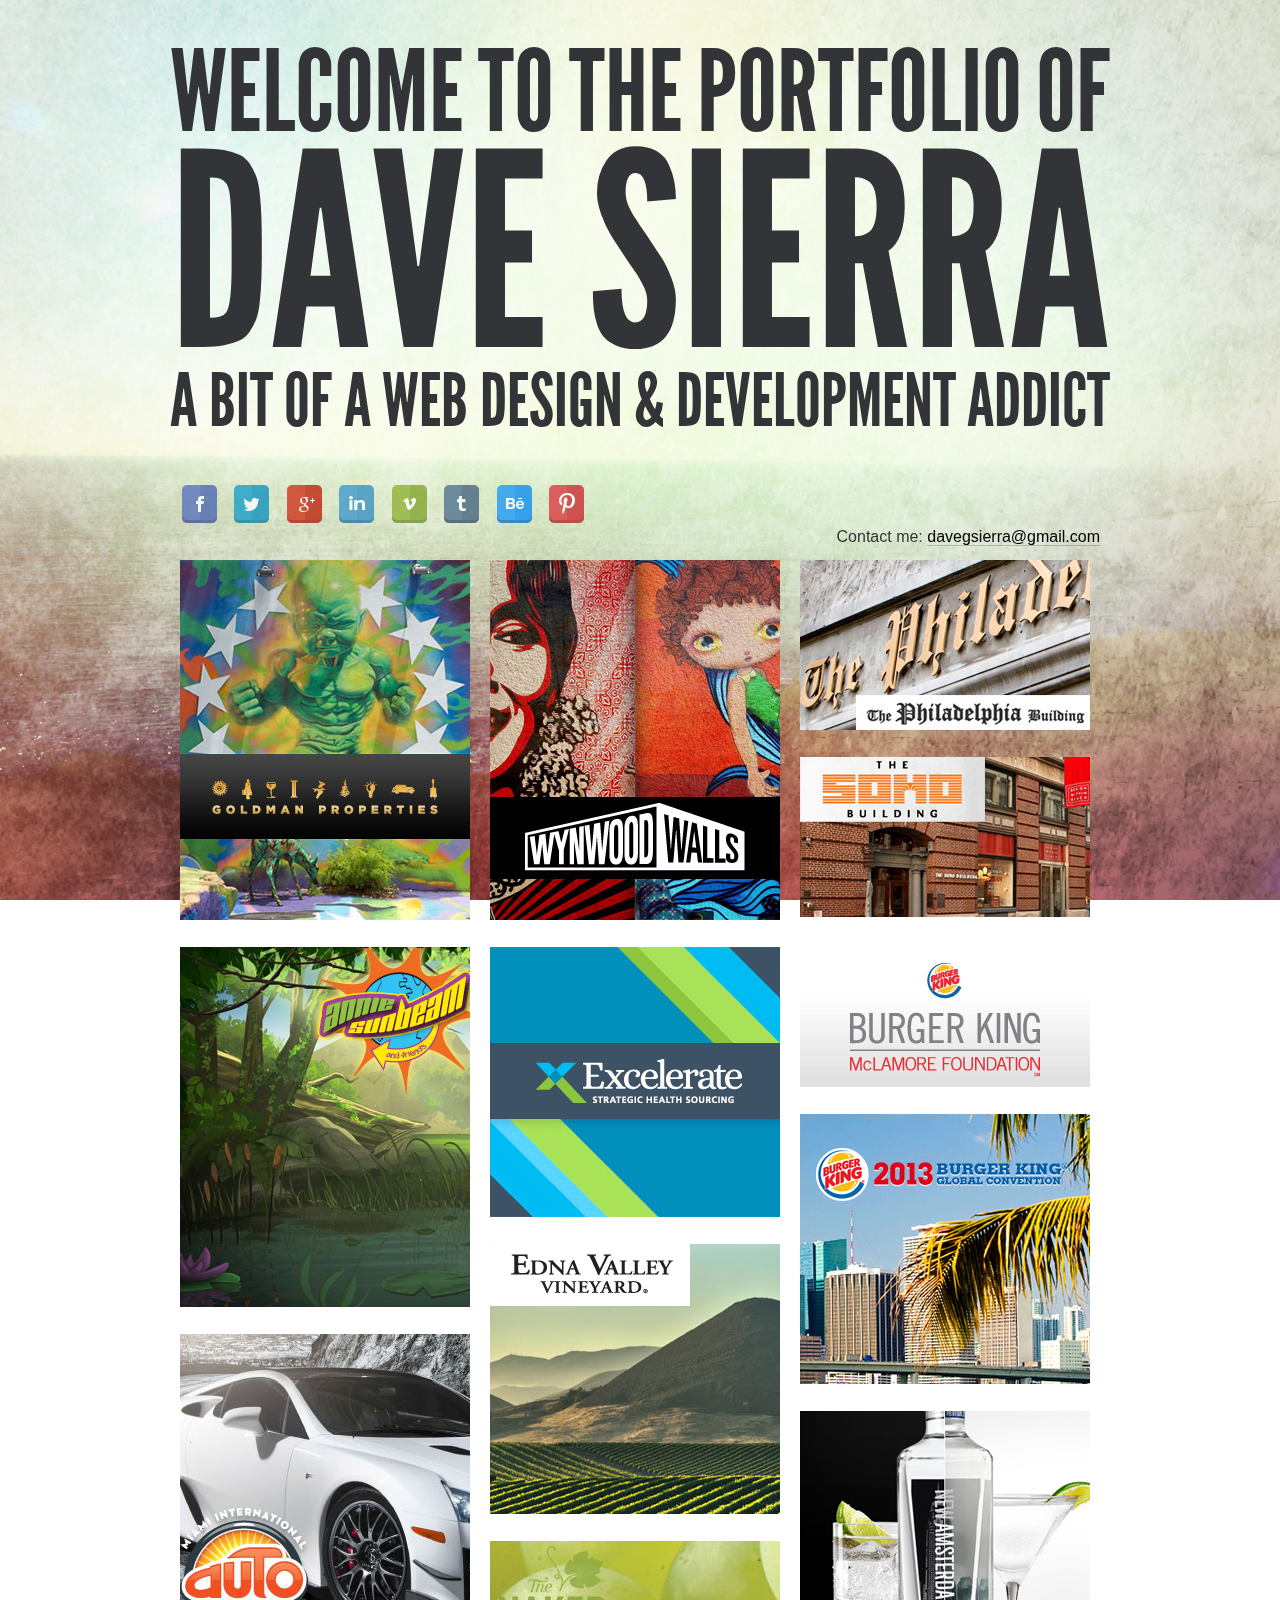
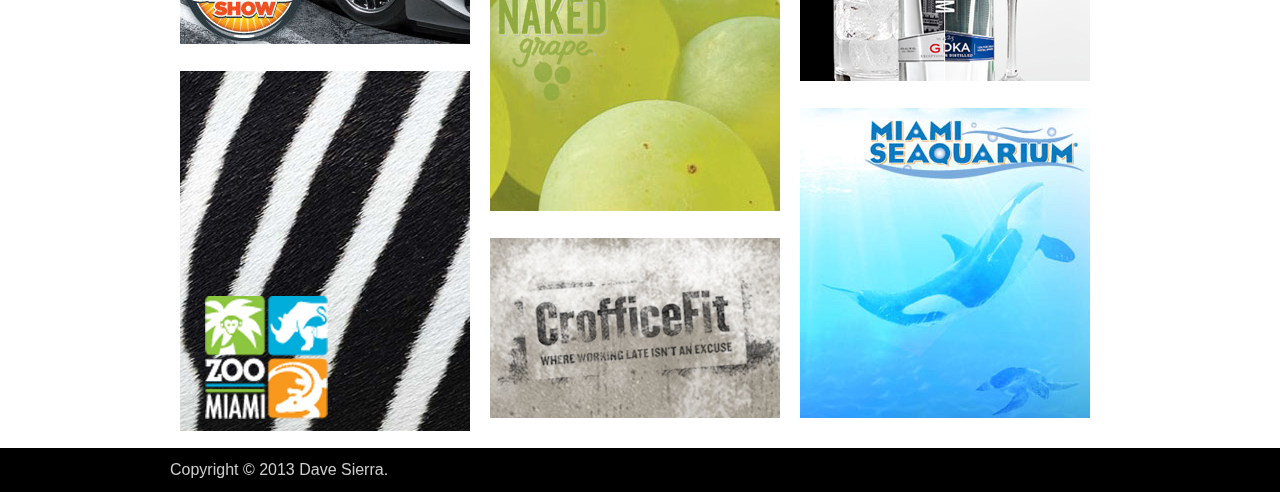
==== commit 59d6e2ff: "Some minor changes and adjustments" ====
--- a/index.htm
+++ b/index.htm
@@ -8,52 +8,56 @@
 
 <head id="www-davesierra-co" data-template-set="html5-reset">
 
-	<meta charset="utf-8">
-	
-	<!-- Always force latest IE rendering engine (even in intranet) & Chrome Frame -->
-	<meta http-equiv="X-UA-Compatible" content="IE=edge,chrome=1">
-	
-	<title>Dave Sierra Web Development and Design</title>
-	
-	<meta name="title" content="">
-	<meta name="description" content="">	
-	<meta name="google-site-verification" content="">	
-	<meta name="author" content="Dave Sierra">
-	<meta name="Copyright" content="Copyright Dave Sierra 2013. All Rights Reserved.">
-
-	<link rel="shortcut icon" href="images/favicon.png">
-	
-	<!-- CSS -->
-	<link rel="stylesheet" href="css/style.css">
-	<link rel="stylesheet" href="css/prettyPhoto.css">
-	
+    <meta charset="utf-8">
+    
+    <!-- Always force latest IE rendering engine (even in intranet) & Chrome Frame -->
+    <meta http-equiv="X-UA-Compatible" content="IE=edge,chrome=1">
+    
+    <title>Dave Sierra Web Development and Design</title>
+    
+    <meta name="title" content="">
+    <meta name="description" content="">    
+    <meta name="google-site-verification" content="">   
+    <meta name="author" content="Dave Sierra">
+    <meta name="Copyright" content="Copyright Dave Sierra 2013. All Rights Reserved.">
+    
+    <meta name="viewport" content="width=device-width, initial-scale=1, maximum-scale=1">
+    
+    <link rel="shortcut icon" href="images/favicon.png">
+    
+    <!-- CSS -->
+    <link rel="stylesheet" href="css/style.css">
+    <link rel="stylesheet" href="css/prettyPhoto.css">
+    
+    <link rel="stylesheet" type="text/css" href="js/tooltipster/css/tooltipster.css" />
     <!--[if IE]>
-    	<link rel="stylesheet" type="text/css" href="css/ie.css" />
-		<script src="http://html5shiv.googlecode.com/svn/trunk/html5.js"></script>
+        <link rel="stylesheet" type="text/css" href="css/ie.css" />
+        <script src="http://html5shiv.googlecode.com/svn/trunk/html5.js"></script>
     <![endif]-->
     
-	<!-- Javascript -->
-	<script src="http://ajax.googleapis.com/ajax/libs/jquery/1.8.3/jquery.min.js"></script>
-	<script src="js/jquery.backstretch.min.js"></script>
-	<script src="js/jquery.slabtext.js"></script>
-	<script src="js/jquery.imagesloaded.js"></script>
-	<script src="js/jquery.masonry.js"></script>
-	<script src="js/jquery.prettyPhoto.js"></script>
+    <!-- Javascript -->
+    <script src="http://ajax.googleapis.com/ajax/libs/jquery/1.8.3/jquery.min.js"></script>
+    <script src="js/jquery.backstretch.min.js"></script>
+    <script src="js/jquery.slabtext.js"></script>
+    <script src="js/jquery.imagesloaded.js"></script>
+    <script src="js/jquery.masonry.js"></script>
+    <script src="js/jquery.prettyPhoto.js"></script>
     <script src="js/jquery.lettering.min.js"></script>
+    <script src="js/jquery.simplemodal.1.4.4.min.js"></script>
    
-   	<!--<link rel="stylesheet/less" type="text/css" href="css/style.less" />
-	<script type="text/javascript" src="js/less-1.4.1.min.js"></script>-->
-
-    <link rel="stylesheet" type="text/css" href="js/tooltipster/css/tooltipster.css" />
+    <!--<link rel="stylesheet/less" type="text/css" href="css/style.less" />
+    <script type="text/javascript" src="js/less-1.4.1.min.js"></script>-->
+
+    
     <script type="text/javascript" src="js/tooltipster/js/jquery.tooltipster.min.js"></script>
     
-	<script type="text/javascript">
+    <script type="text/javascript">
 
     function slabTextHeadlines() {
         $("h1.slabtext-container").slabText({
             // Don't slabtext the headers if the viewport is under 380px
-            "viewportBreakpoint":380,
-			"minCharsPerLine":10
+            "viewportBreakpoint":300,
+            "minCharsPerLine":10
         });
     };
 
@@ -62,35 +66,86 @@
     });
 
 
-	$(document).ready(function(){
-		//BACKSTRETCH
-		$.backstretch("images/page-bg-img.jpg");
-		
-		//MASONRY
-		var $container = $('.portfolio');
-		$container.imagesLoaded(function(){
-	  	$container.masonry({
-	    	itemSelector : '.item',
-	    	isFitWidth: true,
-	    	isAnimated: true
-	  		});
-		});
-		
-		//PRETTYPHOTO
-    	$("a[rel^='prettyPhoto']").prettyPhoto({
-			custom_markup: '<div class="pp_inline">SAMPLE</div>'
-		});
-		//$('h1.lettering span').lettering('lines');
-		
-		//TOOLTIPSTER PLUGIN
-		$('.tooltip').tooltipster({
-			animation: 'grow',
-			delay: 100,
-			position: 'top-left'
-		});
- 	 });
-
-	</script>
+    $(document).ready(function(){
+        //BACKSTRETCH
+        $.backstretch("images/page-bg-img.jpg");
+        
+        //MASONRY
+        var $container = $('.portfolio');
+        $container.imagesLoaded(function(){
+        $container.masonry({
+            itemSelector : '.item',
+            isFitWidth: true,
+            isAnimated: true
+            });
+        });
+        
+        //PRETTYPHOTO
+        $("a[rel^='prettyPhoto']").prettyPhoto({
+            custom_markup: '<div class="pp_inline">SAMPLE</div>'
+        });
+        //$('h1.lettering span').lettering('lines');
+        
+        //TOOLTIPSTER PLUGIN
+        $('.tooltip').tooltipster({
+            animation: 'grow',
+            delay: 100,
+            position: 'top-left'
+        });
+        
+        //Simple Modal
+        $('a.contact').on('click', function(e){
+            e.preventDefault();
+             //$.modal("<div><iframe src='mailer.php'></iframe></div>");
+             
+            $.modal("<div class='modal-content'></div>", {
+                onOpen: function(dialog){
+                    alert(dialog);
+                    // dialog.overlay.fadeIn('slow', function () {
+                    //     dialog.container.slideDown('slow', function () {
+                    //         dialog.data.fadeIn('slow');
+                    //     });
+                    // });
+                },
+
+                onShow: function (dialog) {
+                    alert(dialog);
+                    
+                    // var request = $.ajax({
+                    //     url: "mailer.php",
+                    //     type: "POST",
+                    //     dataType: "html"
+                    // });
+                    // request.done(function(msg) {
+                    //     test = '<span>hiya</span>'
+                    //     $(".modal-content").html( msg );
+                    // });
+
+                    // $.ajax({
+                    //     url: "mailer.php",
+                    //     type: "POST",
+                    //     dataType: "html"
+                    //     context: document.body
+                    //     }).done(function( html ) {
+                    //         $(".modal-content").append('hiya');
+                    //     });
+                    // });
+                }
+            });
+            
+            /*
+            $(this).modal({
+                onShow: function (dialog) {
+                    alert(dialog)
+                }
+            });
+            
+            
+            */
+        })
+     });
+
+    </script>
     
 </head>
 
@@ -98,18 +153,18 @@
 
 <div class="wrapper">
 
-	<!--The Headline Title -->
-	<header class="container">
-      	<h1 class="slabtext-container lettering">
-			<span class="slabtext">Welcome to the portfolio of</span>
+    <!--The Headline Title -->
+    <header class="container">
+        <h1 class="slabtext-container lettering">
+            <span class="slabtext">Welcome to the portfolio of</span>
             <span class="slabtext">Dave Sierra</span>
             <span class="slabtext">A bit of a Web Design <span class="amp">&amp;</span> Development Addict</span>
-		</h1>
-	</header>
-	
+        </h1>
+    </header>
+    
     <div class="container">
-	<!-- Contact -->
-		<section id="social">
+    <!-- Contact -->
+        <section id="social">
             <ul id="social-icons">
                 <li><a href="https://www.facebook.com/davegsierra" class="facebook tooltip" title="Like me on Facebook">Facebook</a></li>
                 <li><a href="https://twitter.com/davegsierra" class="twitter tooltip" title="Follow me on Twitter">Twitter</a></li>
@@ -121,12 +176,12 @@
                 <li><a href="http://pinterest.com/davegsierra/" class="pinterest tooltip" title="See what I like on Pinterest">Pinterest</a></li>
             </ul>
             <span class="email-info">
-            	Contact me directly:
-                <a href="mailto:davegsierra@gmail.com" class="fadeOut">davegsierra@gmail.com</a>
+                Contact me:
+                <a href="#" class="contact fadeOut">davegsierra@gmail.com</a>
             </span>
-		</section>
-
-		<!-- The Portfolio -->
+        </section>
+
+        <!-- The Portfolio -->
         <ul class="portfolio goldman">
             <li class="item">
                 <a class="award" href="images/portfolio-items/gp-2.jpg" rel="prettyPhoto[Goldman]" data-meta="Goldman Properties <br/> Gold Addy Winner 2013 - Digital Ad <br/> <a href='http://goldmanproperties.com/' target='_blank'>Website</a>">
@@ -134,7 +189,7 @@
                         <div class="strap"></div>
                         <div class="medal"></div>
                     </div>
-                	<img src="images/portfolio-items/gp-1.jpg" alt="Portfolio Image"></a>
+                    <img src="images/portfolio-items/gp-1.jpg" alt="Portfolio Image"></a>
                 <a href="images/portfolio-items/gp-3.jpg" rel="prettyPhoto[Goldman]" data-meta="Goldman Properties <br/> Gold Addy Winner 2013 - Digital Ad <br/> <a href='http://goldmanproperties.com/' target='_blank'>Website</a>"></a>
                 <a href="images/portfolio-items/gp-4.jpg" rel="prettyPhoto[Goldman]" data-meta="Goldman Properties <br/> Gold Addy Winner 2013 - Digital Ad <br/> <a href='http://goldmanproperties.com/' target='_blank'>Website</a>"></a>
                 <a href="images/portfolio-items/gp-5.jpg" rel="prettyPhoto[Goldman]" data-meta="Goldman Properties <br/> Gold Addy Winner 2013 - Digital Ad <br/> <a href='http://goldmanproperties.com/' target='_blank'>Website</a>"></a>
@@ -145,7 +200,7 @@
             
             <li class="item">
                 <a class="award" href="images/portfolio-items/walls-2.jpg" rel="prettyPhoto[Walls]" data-meta="Wynwood Walls <br/> Silver Addy Winner 2012 - Consumer Website <br/> <a href='http://thewynwoodwalls.com/' target='_blank'>Website</a>">
-                	<div class="award">
+                    <div class="award">
                         <div class="strap"></div>
                         <div class="medal"></div>
                     </div>
@@ -171,7 +226,7 @@
         <ul class="portfolio other">
             <li class="item">
                 <a class="award" href="images/portfolio-items/annie-2.jpg" rel="prettyPhoto[Annie]" data-meta="Annie Sunbeam <br/> Silver Addy Winner 2013 - Digital Ad <br/><a href='http://anniesunbeam.com/' target='_blank'>Website</a>">
-                	<div class="award">
+                    <div class="award">
                         <div class="strap"></div>
                         <div class="medal"></div>
                     </div>
@@ -237,7 +292,7 @@
             
             <li class="item">
                 <a class="award" href="images/portfolio-items/zoo-2.jpg" rel="prettyPhoto[Zoo]" data-meta="Fun Zoo Miami <br/> Silver Addy Winner 2013 - Digital Ad <br/><a href='http://www.funzoomiami.org/' target='_blank'>Website</a>">
-                	<div class="award">
+                    <div class="award">
                         <div class="strap"></div>
                         <div class="medal"></div>
                     </div>
@@ -255,7 +310,7 @@
             
             <li class="item">
                 <a class="award" href="images/portfolio-items/croffice-2.jpg" rel="prettyPhoto[Croffice]" data-meta="Croffice Fit Promo <br/> Silver Addy Winner 2013 - Digital Ad <br/><a href='http://www.crofficefit.com/' target='_blank'>Website</a>">
-                	<div class="award">
+                    <div class="award">
                         <div class="strap"></div>
                         <div class="medal"></div>
                     </div>
@@ -267,8 +322,8 @@
         </ul>
         
     </div>
-	<footer>
-    	<div class="container">Copyright &copy; 2013 Dave Sierra.</div>
+    <footer>
+        <div class="container">Copyright &copy; 2013 Dave Sierra.</div>
     </footer>
 </div><!--End container-->
 
--- a/css/style.css
+++ b/css/style.css
@@ -1,4 +1,456 @@
 /*----------------------------------------------------------
 Reset
 ----------------------------------------------------------*/
-html,body,div,span,applet,object,iframe,h1,h2,h3,h4,h5,h6,p,blockquote,pre,a,abbr,acronym,address,big,cite,code,del,dfn,em,img,ins,kbd,q,s,samp,small,strike,strong,sub,sup,tt,var,b,u,i,center,dl,dt,dd,ol,ul,li,fieldset,form,label,legend,table,caption,tbody,tfoot,thead,tr,th,td,article,aside,canvas,details,embed,figure,figcaption,footer,header,hgroup,menu,nav,output,ruby,section,summary,time,mark,audio,video{margin:0;padding:0;border:0;font-size:100%;font:inherit;vertical-align:baseline}article,aside,details,figcaption,figure,footer,header,hgroup,menu,nav,section{display:block}body{line-height:1}ol,ul{list-style:none}blockquote,q{quotes:none}blockquote:before,blockquote:after,q:before,q:after{content:'';content:none}table{border-collapse:collapse;border-spacing:0}.slabtext-container{text-align:center}.slabtexted .slabtext{display:-moz-inline-box;display:inline-block;white-space:nowrap}.slabtextinactive .slabtext{display:inline;white-space:normal;font-size:1em!important;letter-spacing:inherit!important;word-spacing:inherit!important;*letter-spacing:0!important;*word-spacing:0!important}.slabtextdone .slabtext{display:block;line-height:.85}@font-face{font-family:'LeagueGothicRegular';src:url('../fonts/League_Gothic-webfont.eot');src:url('../fonts/League_Gothic-webfont.eot?#iefix') format('embedded-opentype'),url('../fonts/League_Gothic-webfont.woff') format('woff'),url('../fonts/League_Gothic-webfont.ttf') format('truetype'),url('../fonts/League_Gothic-webfont.svg#LeagueGothicRegular') format('svg');font-weight:400;font-style:normal}body{font-family:"HelveticaNeue","Helvetica Neue","HelveticaNeueRoman","HelveticaNeue-Roman",sans-serif;color:#333437;font-size:16px;line-height:24px}h1,h2{font-family:'LeagueGothicRegular',Arial,sans-serif;letter-spacing:0;font-size:300%;font-weight:400;text-transform:uppercase;line-height:1;text-align:left}h2{font-size:150%;margin:10px;border-top:1px solid black;border-bottom:1px solid black;padding:10px 0}.container{width:940px;margin:auto}header.container{padding-top:45px}#social{margin:50px 0 25px;padding:0 10px;display:block;height:42px}#social aside{float:right}#social-icons li{float:left;margin-right:10px}#social-icons li a{display:block;width:38px;height:42px;background:url('../images/social-icons.png') no-repeat;text-indent:-9999px}#social-icons li a.facebook{background-position:0 0}#social-icons li a.twitter{background-position:-39px 0}#social-icons li a.google{background-position:-78px 0}#social-icons li a.linkedin{background-position:-117px 0}#social-icons li a.vimeo{background-position:-156px 0}#social-icons li a.flickr{background-position:-195px 0}#social-icons li a.behance{background-position:-234px 0}#social-icons li a.pinterest{background-position:-273px 0}span.email-info{line-height:40px;float:right}.item{width:290px;margin:10px;float:left}.item img{width:290px}span[class*="line"]{display:block}.portfolio{margin-top:0}.g0ldman li img{border:5px solid blue}a.fadeOut{color:#000;text-decoration:none;border-bottom:.075em solid rgba(0,0,0,.2);-webkit-transition:opacity .75s ease;-moz-transition:opacity .75s ease;-o-transition:opacity .75s ease;transition:opacity .75s ease}a.fadeOut:hover{opacity:.35}#social-icons a{opacity:.75;-webkit-transition:opacity .5s ease;-moz-transition:opacity .5s ease;-o-transition:opacity .5s ease;transition:opacity .5s ease}#social-icons a:hover{opacity:1}footer{background-color:#000;padding:10px;color:#CCC}div.pp_default .pp_description{margin:5px 50px 5px 120px}div.strap,div.medal{background-image:url(images/award-hover.png);height:49px;width:42px;position:absolute}div.strap{background-position:0 0}div.medal{background-position:0 -49px}div.award{width:auto;position:absolute;top:-5px;right:38px;opacity:0;-webkit-transform:rotate(-20deg);-moz-transform:rotate(-20deg);-o-transform:rotate(-20deg);-ms-transform:rotate(-20deg);transform:rotate(-20deg)}a.award:hover div.award{top:-5px;right:38px;opacity:1;-webkit-transform:rotate(0deg);-moz-transform:rotate(0deg);-o-transform:rotate(0deg);-ms-transform:rotate(0deg);transform:rotate(0deg)}a.award:hover div.award{animation:awardAnimation .08s 1 ease-in;-webkit-animation:awardAnimation .08s 1 ease-in}a.award:hover div.medal{animation:medalSwing .8s 1 ease-out;-webkit-animation:medalSwing .8s 1 ease-out}@keyframes awardAnimation{0%{ top:-4px;right:34px;opacity:0;transform:rotate(-20deg)}100%{top:-5px;right:38px;opacity:1;transform:rotate(0deg)}}@-webkit-keyframes awardAnimation{0%{ top:-4px;right:34px;opacity:0;-webkit-transform:rotate(-20deg)}100%{top:-5px;right:38px;opacity:1;-webkit-transform:rotate(0deg)}}@keyframes medalSwing{0%{ transform:rotate(-5deg)}50%{transform:rotate(5deg)}100%{transform:rotate(0deg)}}@-webkit-keyframes medalSwing{0%{ -webkit-transform:rotate(-5deg)}50%{-webkit-transform:rotate(5deg)}100%{-webkit-transform:rotate(0deg)}}@media only screen and (min-width: 768px) and (max-width: 959px){.container{ width:768px}}@media only screen and (max-width: 767px){.container{ width:300px}.item{width:120px}.item img{width:120px}#social-icons li{margin:0 5px 5px 0}#social{height:75px}#social aside{float:left;font-size:12px}}@media only screen and (min-width: 480px) and (max-width: 767px){.container{ width:420px}}+/*----------------------------------------------------------
+Reset
+----------------------------------------------------------*/
+html,
+body,
+div,
+span,
+applet,
+object,
+iframe,
+h1,
+h2,
+h3,
+h4,
+h5,
+h6,
+p,
+blockquote,
+pre,
+a,
+abbr,
+acronym,
+address,
+big,
+cite,
+code,
+del,
+dfn,
+em,
+img,
+ins,
+kbd,
+q,
+s,
+samp,
+small,
+strike,
+strong,
+sub,
+sup,
+tt,
+var,
+b,
+u,
+i,
+center,
+dl,
+dt,
+dd,
+ol,
+ul,
+li,
+fieldset,
+form,
+label,
+legend,
+table,
+caption,
+tbody,
+tfoot,
+thead,
+tr,
+th,
+td,
+article,
+aside,
+canvas,
+details,
+embed,
+figure,
+figcaption,
+footer,
+header,
+hgroup,
+menu,
+nav,
+output,
+ruby,
+section,
+summary,
+time,
+mark,
+audio,
+video {
+  margin: 0;
+  padding: 0;
+  border: 0;
+  font-size: 100%;
+  font: inherit;
+  vertical-align: baseline;
+}
+/* HTML5 display-role reset for older browsers */
+article,
+aside,
+details,
+figcaption,
+figure,
+footer,
+header,
+hgroup,
+menu,
+nav,
+section {
+  display: block;
+}
+body {
+  line-height: 1;
+}
+ol,
+ul {
+  list-style: none;
+}
+blockquote,
+q {
+  quotes: none;
+}
+blockquote:before,
+blockquote:after,
+q:before,
+q:after {
+  content: '';
+  content: none;
+}
+table {
+  border-collapse: collapse;
+  border-spacing: 0;
+}
+/*----------------------------------------------------------
+Slabtext
+----------------------------------------------------------*/
+.slabtext-container {
+  text-align: center;
+}
+.slabtexted .slabtext {
+  display: -moz-inline-box;
+  display: inline-block;
+  white-space: nowrap;
+}
+.slabtextinactive .slabtext {
+  display: inline;
+  white-space: normal;
+  font-size: 1em !important;
+  letter-spacing: inherit !important;
+  word-spacing: inherit !important;
+  *letter-spacing: 0 !important;
+  *word-spacing: 0 !important;
+}
+.slabtextdone .slabtext {
+  display: block;
+  line-height: 0.85;
+}
+/*----------------------------------------------------------
+Typography
+----------------------------------------------------------*/
+@font-face {
+  font-family: 'LeagueGothicRegular';
+  src: url('../fonts/League_Gothic-webfont.eot');
+  src: url('../fonts/League_Gothic-webfont.eot?#iefix') format('embedded-opentype'), url('../fonts/League_Gothic-webfont.woff') format('woff'), url('../fonts/League_Gothic-webfont.ttf') format('truetype'), url('../fonts/League_Gothic-webfont.svg#LeagueGothicRegular') format('svg');
+  font-weight: normal;
+  font-style: normal;
+}
+body {
+  font-family: "HelveticaNeue", "Helvetica Neue", "HelveticaNeueRoman", "HelveticaNeue-Roman", sans-serif;
+  color: #333437;
+  font-size: 16px;
+  line-height: 24px;
+}
+h1,
+h2 {
+  font-family: 'LeagueGothicRegular', Arial, sans-serif;
+  letter-spacing: 0;
+  font-size: 300%;
+  font-weight: normal;
+  text-transform: uppercase;
+  line-height: 1;
+  text-align: left;
+}
+h2 {
+  font-size: 150%;
+  margin: 10px;
+  border-top: 1px solid black;
+  border-bottom: 1px solid black;
+  padding: 10px 0;
+}
+/*----------------------------------------------------------
+Custom Mixins
+----------------------------------------------------------*//* When using a sprite, just define the width of the icons, then a multiplier, ie:
+	@iconwidthis:20px; and multiplier is 2 (the second icon in the sprite) */
+/*----------------------------------------------------------
+Structure
+----------------------------------------------------------*/
+.container {
+  width: 940px;
+  margin: auto;
+}
+header.container {
+  padding-top: 45px;
+}
+#social {
+  margin: 50px 0 25px;
+  padding: 0px 10px;
+  display: block;
+  height: 42px;
+}
+#social aside {
+  float: right;
+}
+#social-icons li {
+  display: inline-block;
+  margin-right: 10px;
+}
+#social-icons li a {
+  display: block;
+  width: 38px;
+  height: 42px;
+  background: url('../images/social-icons.png') no-repeat;
+  text-indent: -9999px;
+}
+#social-icons li a.facebook {
+  background-position: 0px 0;
+}
+#social-icons li a.twitter {
+  background-position: -39px 0;
+}
+#social-icons li a.google {
+  background-position: -78px 0;
+}
+#social-icons li a.linkedin {
+  background-position: -117px 0;
+}
+#social-icons li a.vimeo {
+  background-position: -156px 0;
+}
+#social-icons li a.flickr {
+  background-position: -195px 0;
+}
+#social-icons li a.behance {
+  background-position: -234px 0;
+}
+#social-icons li a.pinterest {
+  background-position: -273px 0;
+}
+span.email-info {
+  display:block;
+  float: right;
+}
+/*----------------------------------------------------------
+Portfolio
+----------------------------------------------------------*/
+.item {
+  width: 290px;
+  margin: 10px;
+  float: left;
+}
+.item img {
+  width: 290px;
+}
+/*----------------------------------------------------------
+Misc
+----------------------------------------------------------*/
+span[class*="line"] {
+  display: block;
+}
+.portfolio {
+  margin-top: 0px;
+}
+.g0ldman li img {
+  border: 5px solid blue;
+}
+a.fadeOut {
+  color: black;
+  text-decoration: none;
+  border-bottom: 0.075em solid rgba(0, 0, 0, 0.2);
+  -webkit-transition: opacity 0.75s ease;
+  -moz-transition: opacity 0.75s ease;
+  -o-transition: opacity 0.75s ease;
+  transition: opacity 0.75s ease;
+}
+a.fadeOut:hover {
+  opacity: .35;
+}
+#social-icons a {
+  opacity: .75;
+  -webkit-transition: opacity 0.5s ease;
+  -moz-transition: opacity 0.5s ease;
+  -o-transition: opacity 0.5s ease;
+  transition: opacity 0.5s ease;
+}
+#social-icons a:hover {
+  opacity: 1;
+}
+footer {
+  background-color: black;
+  padding: 10px;
+  color: #CCC;
+}
+div.pp_default .pp_description {
+  margin: 5px 50px 5px 120px;
+}
+/*----------------------------------------------------------
+Award Medal Animation
+----------------------------------------------------------*/
+div.strap,
+div.medal {
+  background-image: url(../images/award-hover.png);
+  height: 49px;
+  width: 42px;
+  position: absolute;
+}
+div.strap {
+  background-position: 0 0;
+}
+div.medal {
+  background-position: 0 -49px;
+}
+div.award {
+  width: auto;
+  position: absolute;
+  top: -5px;
+  right: 38px;
+  opacity: 0;
+  -webkit-transform: rotate(-20deg);
+  /* Safari and Chrome */
+
+  -moz-transform: rotate(-20deg);
+  -o-transform: rotate(-20deg);
+  -ms-transform: rotate(-20deg);
+  /* IE 9 */
+
+  transform: rotate(-20deg);
+}
+a.award:hover div.award {
+  top: -5px;
+  right: 38px;
+  opacity: 1;
+  -webkit-transform: rotate(0deg);
+  /* Safari and Chrome */
+
+  -moz-transform: rotate(0deg);
+  -o-transform: rotate(0deg);
+  -ms-transform: rotate(0deg);
+  /* IE 9 */
+
+  transform: rotate(0deg);
+}
+a.award:hover div.award {
+  animation: awardAnimation 0.08s 1 ease-in;
+  -webkit-animation: awardAnimation 0.08s 1 ease-in;
+}
+a.award:hover div.medal {
+  animation: medalSwing 0.8s 1 ease-out;
+  -webkit-animation: medalSwing 0.8s 1 ease-out;
+}
+/* Animation */
+@keyframes awardAnimation {
+  0% {
+    top: -4px;
+    right: 34px;
+    opacity: 0;
+    transform: rotate(-20deg);
+  }
+  100% {
+    top: -5px;
+    right: 38px;
+    opacity: 1;
+    transform: rotate(0deg);
+  }
+}
+@-webkit-keyframes awardAnimation {
+  0% {
+    top: -4px;
+    right: 34px;
+    opacity: 0;
+    -webkit-transform: rotate(-20deg);
+  }
+  100% {
+    top: -5px;
+    right: 38px;
+    opacity: 1;
+    -webkit-transform: rotate(0deg);
+  }
+}
+@keyframes medalSwing {
+  0% {
+    transform: rotate(-5deg);
+  }
+  50% {
+    transform: rotate(5deg);
+  }
+  100% {
+    transform: rotate(0deg);
+  }
+}
+@-webkit-keyframes medalSwing {
+  0% {
+    -webkit-transform: rotate(-5deg);
+  }
+  50% {
+    -webkit-transform: rotate(5deg);
+  }
+  100% {
+    -webkit-transform: rotate(0deg);
+  }
+}
+/*----------------------------------------------------------
+Media Queries
+----------------------------------------------------------*/
+@media only screen and (min-width: 768px) and (max-width: 959px) {
+  .container {
+    width: 768px;
+  }
+}
+@media only screen and (max-width: 767px) {
+  .container {
+    width: 300px;
+  }
+  header.container {
+    width: 280px;
+    padding-top: 25px;
+  }
+  .item {
+    width: 120px;
+  }
+  .item img {
+    width: 120px;
+  }
+  #social-icons {
+    text-align: center;
+    width: 90%;
+    margin: auto;
+  }
+  #social-icons li {
+    margin: 0px 8px 8px 0px;
+  }
+  #social {
+    height: auto;
+    margin: 30px 0 20px;
+  }
+  #social aside {
+    float: left;
+    font-size: 12px;
+  }
+  span.email-info {
+    display: block;
+    float: none;
+    margin: 20px 0;
+  }
+}
+@media only screen and (min-width: 480px) and (max-width: 767px) {
+  .container {
+    width: 420px;
+  }
+}
